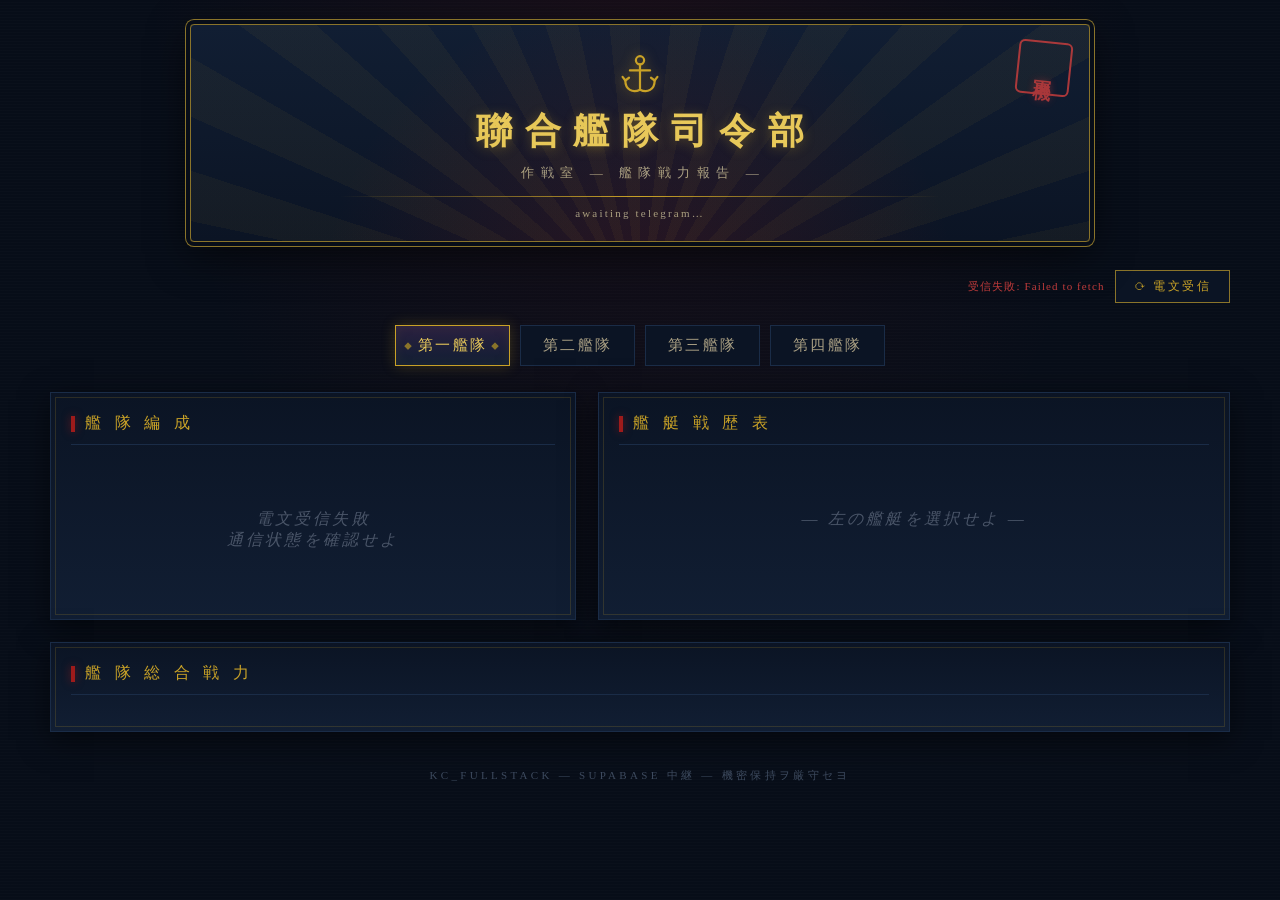
==== frontend/index.html @ ce0b63d3 "feat: 新增ship_master图鉴对照表(943艘)，kc-query-fleet合并舰名返回，收录前端面板" ====
<!DOCTYPE html>
<html lang="zh-CN">
<head>
<meta charset="UTF-8">
<meta name="viewport" content="width=device-width, initial-scale=1.0">
<title>聯合艦隊司令部 — 艦隊戦力報告</title>
<style>
:root {
  --navy-0: #070d18;
  --navy-1: #0b1424;
  --navy-2: #111e33;
  --navy-3: #1a2c47;
  --brass: #c9a227;
  --brass-hi: #e8c95a;
  --brass-dim: #8a742a;
  --crimson: #9e1b1b;
  --crimson-hi: #c43d3d;
  --ivory: #e6ddc4;
  --ivory-dim: #a99f83;
  --ink: #d8cfb4;
}
* { margin: 0; padding: 0; box-sizing: border-box; }
body {
  font-family: "Noto Serif SC", "Noto Serif JP", "Songti SC", "SimSun", serif;
  background:
    radial-gradient(ellipse at 50% -10%, rgba(158,27,27,0.12), transparent 55%),
    repeating-linear-gradient(0deg, rgba(255,255,255,0.012) 0 1px, transparent 1px 3px),
    var(--navy-0);
  min-height: 100vh;
  color: var(--ink);
  padding: 24px 16px 48px;
}

/* ============ 司令部抬头 ============ */
.header {
  position: relative; text-align: center; margin: 0 auto 28px;
  max-width: 900px; padding: 28px 20px 22px;
  border: 1px solid var(--brass-dim);
  border-radius: 4px;
  background:
    radial-gradient(circle at 50% 130%, rgba(158,27,27,0.22), transparent 60%),
    linear-gradient(180deg, var(--navy-2), var(--navy-1));
  box-shadow: 0 0 0 4px var(--navy-0), 0 0 0 5px var(--brass-dim), 0 12px 40px rgba(0,0,0,0.6);
  overflow: hidden;
}
.header::before {
  content: ""; position: absolute; inset: 0; pointer-events: none;
  background: repeating-conic-gradient(from -90deg at 50% 135%, rgba(201,162,39,0.05) 0deg 6deg, transparent 6deg 12deg);
}
.header-anchor { width: 44px; height: 44px; margin-bottom: 6px; filter: drop-shadow(0 0 6px rgba(201,162,39,0.5)); }
.header h1 {
  color: var(--brass-hi); font-size: clamp(24px, 5vw, 36px);
  letter-spacing: 0.35em; text-indent: 0.35em; font-weight: 700;
  text-shadow: 0 2px 12px rgba(201,162,39,0.35);
}
.header .sub {
  color: var(--ivory-dim); font-size: 13px; letter-spacing: 0.5em; text-indent: 0.5em;
  margin-top: 8px;
}
.header .rule {
  width: 70%; height: 1px; margin: 14px auto 0;
  background: linear-gradient(90deg, transparent, var(--brass), transparent);
}
.stamp {
  position: absolute; top: 16px; right: 18px;
  width: 54px; height: 54px; border: 2px solid var(--crimson-hi);
  border-radius: 6px; color: var(--crimson-hi);
  display: flex; align-items: center; justify-content: center;
  font-size: 18px; font-weight: 700; writing-mode: vertical-rl;
  letter-spacing: 2px; transform: rotate(6deg); opacity: 0.85;
  text-shadow: 0 0 8px rgba(196,61,61,0.4);
}
.updated-tag {
  margin-top: 10px; font-size: 11px; color: var(--ivory-dim); letter-spacing: 0.2em;
}

/* ============ 舰队 tabs ============ */
.fleet-tabs {
  display: flex; gap: 10px; justify-content: center; margin-bottom: 26px; flex-wrap: wrap;
}
.fleet-tab {
  padding: 10px 22px; cursor: pointer; user-select: none;
  background: var(--navy-1); color: var(--ivory-dim);
  border: 1px solid var(--navy-3);
  font-family: inherit; font-size: 15px; letter-spacing: 0.15em;
  transition: all 0.25s; position: relative;
}
.fleet-tab::before, .fleet-tab::after {
  content: "◆"; position: absolute; top: 50%; transform: translateY(-50%);
  font-size: 8px; color: var(--brass-dim); opacity: 0; transition: opacity 0.25s;
}
.fleet-tab::before { left: 8px; } .fleet-tab::after { right: 8px; }
.fleet-tab.active {
  background: linear-gradient(180deg, #2a2040, var(--navy-2));
  border-color: var(--brass); color: var(--brass-hi);
  box-shadow: 0 0 14px rgba(201,162,39,0.25), inset 0 0 12px rgba(201,162,39,0.08);
}
.fleet-tab.active::before, .fleet-tab.active::after { opacity: 1; }
.fleet-tab:hover:not(.active) { border-color: var(--crimson-hi); color: var(--ivory); }

/* ============ 布局与卡片 ============ */
.main-grid {
  display: grid; grid-template-columns: 5fr 6fr; gap: 22px;
  max-width: 1180px; margin: 0 auto;
}
@media (max-width: 900px) { .main-grid { grid-template-columns: 1fr; } }

.card {
  background: linear-gradient(180deg, var(--navy-1), var(--navy-2));
  border: 1px solid var(--navy-3);
  padding: 20px; position: relative;
  box-shadow: 0 8px 28px rgba(0,0,0,0.5);
}
.card::before {
  content: ""; position: absolute; inset: 4px; pointer-events: none;
  border: 1px solid rgba(201,162,39,0.18);
}
.card-title {
  color: var(--brass); font-size: 16px; letter-spacing: 0.3em;
  margin-bottom: 16px; padding-bottom: 10px;
  border-bottom: 1px solid var(--navy-3);
  display: flex; align-items: center; gap: 10px;
}
.card-title .bar { width: 4px; height: 16px; background: var(--crimson); box-shadow: 0 0 8px rgba(158,27,27,0.6); }

/* ============ 舰娘列表 ============ */
.ship-list { display: flex; flex-direction: column; gap: 10px; }
.ship-item {
  display: grid; grid-template-columns: 44px 1fr auto; align-items: center; gap: 12px;
  padding: 10px 12px; cursor: pointer;
  background: rgba(26,44,71,0.45); border: 1px solid transparent; border-left: 3px solid var(--brass-dim);
  transition: all 0.2s;
}
.ship-item:hover { background: rgba(26,44,71,0.8); border-left-color: var(--crimson-hi); }
.ship-item.selected { border-color: var(--brass); border-left-color: var(--brass); background: rgba(201,162,39,0.08); }
.ship-pos {
  width: 38px; height: 38px; border: 1px solid var(--brass-dim); border-radius: 50%;
  display: flex; align-items: center; justify-content: center;
  color: var(--brass); font-size: 15px; font-weight: 700;
  background: radial-gradient(circle, rgba(201,162,39,0.12), transparent 70%);
}
.ship-item.selected .ship-pos { background: var(--brass); color: var(--navy-0); }
.ship-name { font-weight: 700; color: var(--ivory); font-size: 15px; letter-spacing: 0.05em; }
.ship-meta { font-size: 11px; color: var(--ivory-dim); margin-top: 3px; display: flex; gap: 10px; align-items: center; flex-wrap: wrap; }
.hp-bar { width: 90px; height: 5px; background: #0a1220; border: 1px solid var(--navy-3); }
.hp-fill { height: 100%; background: linear-gradient(90deg, #2e7d32, #66bb6a); }
.hp-fill.hurt { background: linear-gradient(90deg, #b28704, #e0b93c); }
.hp-fill.crit { background: linear-gradient(90deg, #8b1a1a, #c43d3d); }
.ship-right { text-align: right; display: flex; flex-direction: column; gap: 4px; align-items: flex-end; }
.ship-lv { color: var(--brass-hi); font-weight: 700; font-size: 14px; letter-spacing: 0.05em; }
.cond-badge {
  display: inline-block; padding: 1px 10px; font-size: 11px; letter-spacing: 0.1em;
  border: 1px solid;
}
.cond-sparkle { color: var(--brass-hi); border-color: var(--brass); background: rgba(201,162,39,0.15); }
.cond-green { color: #7cc47f; border-color: #3f6b41; background: rgba(60,120,60,0.12); }
.cond-normal { color: var(--ivory-dim); border-color: var(--navy-3); }
.cond-orange { color: #e0a13c; border-color: #8a5c14; background: rgba(180,120,30,0.12); }
.cond-red { color: var(--crimson-hi); border-color: var(--crimson); background: rgba(158,27,27,0.18); }

/* ============ 详情 / 雷达图 ============ */
.radar-container { display: flex; justify-content: center; }
.stats-grid { display: grid; grid-template-columns: repeat(4, 1fr); gap: 8px; margin-top: 14px; }
@media (max-width: 480px) { .stats-grid { grid-template-columns: repeat(2, 1fr); } }
.stat-box {
  background: rgba(26,44,71,0.5); padding: 9px 6px; text-align: center;
  border-top: 2px solid var(--brass-dim);
}
.stat-label { font-size: 11px; color: var(--ivory-dim); letter-spacing: 0.2em; }
.stat-value { font-size: 20px; font-weight: 700; color: var(--ivory); margin-top: 3px; }
.stat-max { font-size: 10px; color: var(--brass-dim); }
.modernized { color: #7cc47f; }

.dossier {
  margin-top: 16px; padding: 12px 14px;
  background: rgba(26,44,71,0.4); border: 1px dashed var(--brass-dim);
  font-size: 12px; color: var(--ivory-dim); line-height: 2;
}
.dossier b { color: var(--ivory); font-weight: 600; }
.equip-row { display: flex; gap: 8px; margin-top: 6px; flex-wrap: wrap; }
.equip-slot {
  min-width: 46px; height: 40px; padding: 0 6px;
  border: 1px solid var(--navy-3); background: var(--navy-0);
  display: flex; flex-direction: column; align-items: center; justify-content: center;
  font-size: 10px; color: #566;
}
.equip-slot.filled { border-color: var(--brass-dim); color: var(--brass); }
.equip-slot .cap { font-size: 9px; color: var(--ivory-dim); }

.empty-slot { text-align: center; padding: 48px 20px; color: #4a5568; font-style: italic; letter-spacing: 0.2em; }

/* ============ 舰队总览 ============ */
.bottom-card { max-width: 1180px; margin: 22px auto 0; }
.fleet-summary { display: grid; grid-template-columns: repeat(auto-fit, minmax(110px, 1fr)); gap: 10px; }
.summary-item {
  background: rgba(26,44,71,0.45); padding: 13px 8px; text-align: center;
  border-bottom: 2px solid var(--crimson);
}
.summary-label { font-size: 11px; color: var(--ivory-dim); letter-spacing: 0.15em; }
.summary-value { font-size: 21px; font-weight: 700; color: var(--brass-hi); margin-top: 5px; }

/* ============ 控制条 ============ */
.ctrl-bar {
  max-width: 1180px; margin: 0 auto 22px; display: flex; gap: 10px;
  justify-content: flex-end; align-items: center; flex-wrap: wrap;
}
.ctrl-btn {
  font-family: inherit; cursor: pointer; font-size: 12px; letter-spacing: 0.2em;
  padding: 7px 18px; background: var(--navy-1); color: var(--brass);
  border: 1px solid var(--brass-dim); transition: all 0.2s;
}
.ctrl-btn:hover { background: rgba(201,162,39,0.12); border-color: var(--brass); }
.status-line { font-size: 11px; color: var(--ivory-dim); letter-spacing: 0.1em; }
.status-line.err { color: var(--crimson-hi); }

.footer {
  text-align: center; margin-top: 36px; font-size: 11px; color: #3d4a5e;
  letter-spacing: 0.3em;
}
</style>
</head>
<body>

<div class="header">
  <div class="stamp">軍機</div>
  <svg class="header-anchor" viewBox="0 0 48 48" fill="none" stroke="#c9a227" stroke-width="2.4" stroke-linecap="round">
    <circle cx="24" cy="8" r="4.5"/>
    <line x1="24" y1="12.5" x2="24" y2="40"/>
    <line x1="13" y1="19" x2="35" y2="19"/>
    <path d="M8 30 C8 40 16 44 24 40 C32 44 40 40 40 30"/>
    <path d="M8 30 L5 26 M8 30 L12 27 M40 30 L43 26 M40 30 L36 27"/>
  </svg>
  <h1>聯合艦隊司令部</h1>
  <div class="sub">作戦室 ― 艦隊戦力報告 ―</div>
  <div class="rule"></div>
  <div class="updated-tag" id="updatedTag"> awaiting telegram… </div>
</div>

<div class="ctrl-bar">
  <span class="status-line" id="statusLine"></span>
  <button class="ctrl-btn" id="btnRefresh">⟳ 電文受信</button>
</div>

<div class="fleet-tabs" id="fleetTabs">
  <button class="fleet-tab active" data-fleet="1">第一艦隊</button>
  <button class="fleet-tab" data-fleet="2">第二艦隊</button>
  <button class="fleet-tab" data-fleet="3">第三艦隊</button>
  <button class="fleet-tab" data-fleet="4">第四艦隊</button>
</div>

<div class="main-grid">
  <div class="card">
    <div class="card-title"><span class="bar"></span>艦 隊 編 成</div>
    <div class="ship-list" id="shipList"></div>
  </div>

  <div class="card">
    <div class="card-title"><span class="bar"></span>艦 艇 戦 歴 表</div>
    <div id="shipDetail">
      <div class="empty-slot">― 左の艦艇を選択せよ ―</div>
    </div>
  </div>
</div>

<div class="card bottom-card">
  <div class="card-title"><span class="bar"></span>艦 隊 総 合 戦 力</div>
  <div class="fleet-summary" id="fleetSummary"></div>
</div>

<div class="footer">KC_FULLSTACK ― SUPABASE 中継 ― 機密保持ヲ厳守セヨ</div>

<script>
// ================= 配置 =================
const CONFIG = {
  API_BASE: 'https://gzryvfrzkfpwayfybnkp.supabase.co/functions/v1/kc-query-fleet',
  API_KEY: localStorage.getItem('kc_api_key') || 'kc_qingfeng_20260807_abc123'
};

// ================= 状态 =================
let currentFleet = 1;
let selectedShipId = null;
let fleetCache = {};   // fleet_no -> api响应
let shipNameMap = {};  // api_id -> 自定义名（可选，localStorage）
try { shipNameMap = JSON.parse(localStorage.getItem('kc_ship_names') || '{}'); } catch(e) {}

// ================= 工具 =================
const $ = id => document.getElementById(id);
const posName = ['旗艦','二番','三番','四番','五番','六番'];

function condClass(c) {
  if (c >= 50) return 'cond-sparkle';
  if (c >= 40) return 'cond-green';
  if (c >= 30) return 'cond-normal';
  if (c >= 20) return 'cond-orange';
  return 'cond-red';
}
function condText(c) {
  if (c >= 50) return '戦意高揚';
  if (c >= 40) return '士気良好';
  if (c >= 30) return '通常';
  if (c >= 20) return '士気低下';
  return '疲労';
}
function hpClass(now, max) {
  const r = now / max;
  if (r <= 0.25) return 'crit';
  if (r <= 0.5) return 'hurt';
  return '';
}
function shipDisplayName(s) {
  return shipNameMap[s.api_id] || `図鑑No.${s.api_sortno ?? '?'} （ID:${s.api_id}）`;
}
// 速度/射程
const SOKU = {0:'陆上基地',5:'低速',10:'高速',15:'高速+',20:'最速'};
const LENG = {1:'短',2:'中',3:'长',4:'超长',5:'超超长'};

// ================= 数据获取 =================
async function fetchFleet(no, force = false) {
  if (fleetCache[no] && !force) return fleetCache[no];
  const res = await fetch(`${CONFIG.API_BASE}?fleet_no=${no}`, {
    headers: { 'Authorization': 'Bearer ' + CONFIG.API_KEY }
  });
  if (!res.ok) {
    const t = await res.text().catch(() => '');
    throw new Error(`HTTP ${res.status} ${t.slice(0, 120)}`);
  }
  const data = await res.json();
  fleetCache[no] = data;
  return data;
}

function setStatus(msg, isErr = false) {
  const el = $('statusLine');
  el.textContent = msg;
  el.className = 'status-line' + (isErr ? ' err' : '');
}

async function loadFleet(no, force = false) {
  setStatus('電文受信中…');
  try {
    const data = await fetchFleet(no, force);
    setStatus('');
    if (data.updated_at) {
      $('updatedTag').textContent =
        '最終電文受信：' + new Date(data.updated_at).toLocaleString('zh-CN', { hour12: false });
    }
    selectedShipId = null;
    $('shipDetail').innerHTML = '<div class="empty-slot">― 左の艦艇を選択せよ ―</div>';
    renderShipList(data);
    renderFleetSummary(data);
    if (data.ships && data.ships.length > 0) {
      selectShip(data.ships[0].api_id);
    }
  } catch (e) {
    setStatus('受信失敗: ' + e.message, true);
    $('shipList').innerHTML = '<div class="empty-slot">電文受信失敗<br>通信状態を確認せよ</div>';
    $('fleetSummary').innerHTML = '';
  }
}

// ================= 渲染：编成列表 =================
function renderShipList(data) {
  const ships = data.ships || [];
  if (ships.length === 0) {
    $('shipList').innerHTML = '<div class="empty-slot">― 編成データ無シ ―</div>';
    return;
  }
  $('shipList').innerHTML = ships.map((s, i) => `
    <div class="ship-item ${selectedShipId === s.api_id ? 'selected' : ''}" data-ship="${s.api_id}">
      <div class="ship-pos">${i + 1}</div>
      <div>
        <div class="ship-name">${shipDisplayName(s)}</div>
        <div class="ship-meta">
          <span>${posName[i] || ''}艦</span>
          <span class="hp-bar"><span class="hp-fill ${hpClass(s.api_nowhp, s.api_maxhp)}" style="display:block;width:${Math.round(100 * s.api_nowhp / s.api_maxhp)}%"></span></span>
          <span>HP ${s.api_nowhp}/${s.api_maxhp}</span>
          ${s.api_locked ? '<span>🔒</span>' : ''}
        </div>
      </div>
      <div class="ship-right">
        <div class="ship-lv">Lv.${s.api_lv}</div>
        <span class="cond-badge ${condClass(s.api_cond)}">${condText(s.api_cond)} ${s.api_cond}</span>
      </div>
    </div>
  `).join('');

  $('shipList').querySelectorAll('.ship-item').forEach(item => {
    item.addEventListener('click', () => selectShip(parseInt(item.dataset.ship)));
  });
}

function selectShip(id) {
  selectedShipId = id;
  const data = fleetCache[currentFleet];
  $('shipList').querySelectorAll('.ship-item').forEach(el => {
    el.classList.toggle('selected', parseInt(el.dataset.ship) === id);
  });
  const ship = (data.ships || []).find(s => s.api_id === id);
  if (ship) renderShipDetail(ship);
}

// ================= 雷达图 =================
function drawRadar(s) {
  const stats = [
    ['火力', s.api_karyoku_0, s.api_karyoku_1],
    ['雷装', s.api_raisou_0, s.api_raisou_1],
    ['対空', s.api_taiku_0, s.api_taiku_1],
    ['装甲', s.api_soukou_0, s.api_soukou_1],
    ['回避', s.api_kaihi_0, s.api_kaihi_1],
    ['対潜', s.api_taisen_0, s.api_taisen_1],
    ['索敵', s.api_sakuteki_0, s.api_sakuteki_1],
    ['運',   s.api_lucky_0, s.api_lucky_1]
  ].map(([name, v, m]) => ({ name, v: v ?? 0, m: m || 100 }));

  const size = 290, c = size / 2, R = 92, step = Math.PI * 2 / 8;
  const pt = (j, r) => {
    const a = j * step - Math.PI / 2;
    return [c + r * Math.cos(a), c + r * Math.sin(a)];
  };
  let svg = `<svg width="${size}" height="${size}" viewBox="0 0 ${size} ${size}" style="max-width:100%">`;

  for (let i = 1; i <= 4; i++) {
    const r = R / 4 * i;
    let p = '';
    for (let j = 0; j < 8; j++) { const [x, y] = pt(j, r); p += `${x},${y} `; }
    svg += `<polygon points="${p}" fill="none" stroke="#1a2c47" stroke-width="1"/>`;
  }
  for (let j = 0; j < 8; j++) {
    const [x, y] = pt(j, R);
    svg += `<line x1="${c}" y1="${c}" x2="${x}" y2="${y}" stroke="#1a2c47"/>`;
  }
  let dp = '';
  for (let j = 0; j < 8; j++) {
    const ratio = Math.min(stats[j].v / stats[j].m, 1);
    const [x, y] = pt(j, R * ratio); dp += `${x},${y} `;
  }
  svg += `<polygon points="${dp}" fill="rgba(158,27,27,0.35)" stroke="#c43d3d" stroke-width="2"/>`;
  for (let j = 0; j < 8; j++) {
    const st = stats[j];
    const ratio = Math.min(st.v / st.m, 1);
    const [x, y] = pt(j, R * ratio);
    svg += `<circle cx="${x}" cy="${y}" r="3.5" fill="#e8c95a"/>`;
    const [lx, ly] = pt(j, R + 20);
    svg += `<text x="${lx}" y="${ly}" text-anchor="middle" dominant-baseline="middle" fill="#a99f83" font-size="12" font-family="serif">${st.name}</text>`;
    const [vx, vy] = pt(j, R + 34);
    svg += `<text x="${vx}" y="${vy}" text-anchor="middle" dominant-baseline="middle" fill="#e8c95a" font-size="11" font-weight="bold">${st.v}</text>`;
  }
  svg += '</svg>';
  return svg;
}

// ================= 渲染：详情 =================
function renderShipDetail(s) {
  const statBox = (label, v, m, ky) => `
    <div class="stat-box">
      <div class="stat-label">${label}</div>
      <div class="stat-value">${v ?? '―'}</div>
      <div class="stat-max">/ ${m ?? '―'} ${ky > 0 ? `<span class="modernized">改修+${ky}</span>` : ''}</div>
    </div>`;

  const slots = [s.api_slot_0, s.api_slot_1, s.api_slot_2, s.api_slot_3, s.api_slot_4].slice(0, s.api_slotnum || 5);
  const onslots = [s.api_onslot_0, s.api_onslot_1, s.api_onslot_2, s.api_onslot_3, s.api_onslot_4];

  $('shipDetail').innerHTML = `
    <div style="text-align:center;margin-bottom:6px;">
      <span style="color:var(--brass-hi);font-size:19px;font-weight:700;letter-spacing:0.1em">${shipDisplayName(s)}</span>
      <span style="color:var(--ivory-dim);font-size:12px;margin-left:10px">Lv.${s.api_lv} ／ ${SOKU[s.api_soku] || '―'} ／ 射程${LENG[s.api_leng] || '―'}</span>
    </div>
    <div class="radar-container">${drawRadar(s)}</div>
    <div class="stats-grid">
      ${statBox('火力', s.api_karyoku_0, s.api_karyoku_1, s.api_kyouka_0)}
      ${statBox('雷装', s.api_raisou_0, s.api_raisou_1, s.api_kyouka_1)}
      ${statBox('対空', s.api_taiku_0, s.api_taiku_1, s.api_kyouka_2)}
      ${statBox('装甲', s.api_soukou_0, s.api_soukou_1, s.api_kyouka_3)}
      ${statBox('回避', s.api_kaihi_0, s.api_kaihi_1, 0)}
      ${statBox('対潜', s.api_taisen_0, s.api_taisen_1, s.api_kyouka_5)}
      ${statBox('索敵', s.api_sakuteki_0, s.api_sakuteki_1, 0)}
      ${statBox('運', s.api_lucky_0, s.api_lucky_1, s.api_kyouka_4)}
    </div>
    <div class="dossier">
      <b>兵装槽</b>
      <div class="equip-row">
        ${slots.map((sl, i) => `
          <div class="equip-slot ${sl > 0 ? 'filled' : ''}">
            <span>${sl > 0 ? '装備ID:' + sl : '― 空 ―'}</span>
            ${onslots[i] > 0 ? `<span class="cap">搭載 ${onslots[i]}</span>` : ''}
          </div>`).join('')}
      </div>
      <div style="margin-top:10px;display:flex;gap:18px;flex-wrap:wrap">
        <span>HP <b>${s.api_nowhp}/${s.api_maxhp}</b></span>
        <span>練度 <b>${'★'.repeat(Math.min(s.api_srate || 0, 7)) || '―'}</b></span>
        <span>稀有度 <b>${s.api_backs ?? '―'}</b></span>
        <span>補給 <b>油${s.api_fuel ?? '―'} / 弾${s.api_bull ?? '―'}</b></span>
        <span>状態 <b>${s.api_locked ? '保護鎖定' : '未鎖定'}</b></span>
      </div>
    </div>
  `;
}

// ================= 渲染：舰队总览 =================
function renderFleetSummary(data) {
  const ships = data.ships || [];
  const sum = k => ships.reduce((a, s) => a + (s[k] || 0), 0);
  const sparkle = ships.filter(s => s.api_cond >= 50).length;
  const item = (l, v) => `
    <div class="summary-item">
      <div class="summary-label">${l}</div>
      <div class="summary-value">${v}</div>
    </div>`;
  $('fleetSummary').innerHTML = ships.length === 0 ? '<div class="empty-slot">―</div>' : [
    item('編成隻数', `${ships.length}/6`),
    item('総火力', sum('api_karyoku_0')),
    item('総雷装', sum('api_raisou_0')),
    item('総対空', sum('api_taiku_0')),
    item('総索敵', sum('api_sakuteki_0')),
    item('総耐久', `${sum('api_nowhp')}/${sum('api_maxhp')}`),
    item('平均士気', ships.length ? Math.round(sum('api_cond') / ships.length) : 0),
    item('キラ艦', `${sparkle}隻`),
    item('旗艦練度', 'Lv.' + (ships[0]?.api_lv ?? '―'))
  ].join('');
}

// ================= 事件 =================
$('fleetTabs').querySelectorAll('.fleet-tab').forEach(tab => {
  tab.addEventListener('click', () => {
    document.querySelectorAll('.fleet-tab').forEach(t => t.classList.remove('active'));
    tab.classList.add('active');
    currentFleet = parseInt(tab.dataset.fleet);
    loadFleet(currentFleet);
  });
});
$('btnRefresh').addEventListener('click', () => loadFleet(currentFleet, true));

// ================= 启动 =================
loadFleet(1);
</script>

</body>
</html>
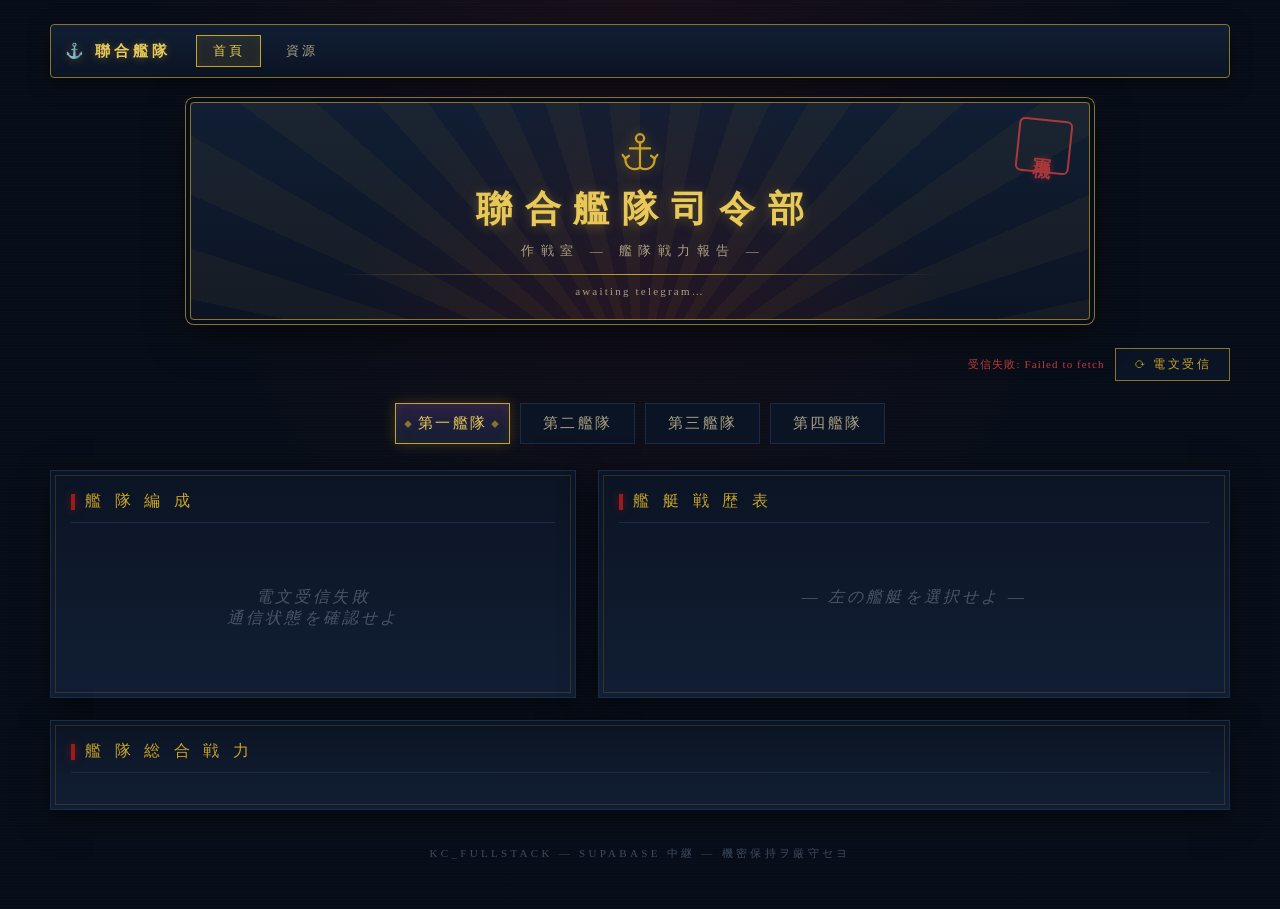
==== commit ebc02918: "refactor(frontend): 拆分单文件为模块结构，抽取 api.js 接口层，新增导航栏与资源页占位" ====
--- a/frontend/index.html
+++ b/frontend/index.html
@@ -4,222 +4,12 @@
 <meta charset="UTF-8">
 <meta name="viewport" content="width=device-width, initial-scale=1.0">
 <title>聯合艦隊司令部 — 艦隊戦力報告</title>
-<style>
-:root {
-  --navy-0: #070d18;
-  --navy-1: #0b1424;
-  --navy-2: #111e33;
-  --navy-3: #1a2c47;
-  --brass: #c9a227;
-  --brass-hi: #e8c95a;
-  --brass-dim: #8a742a;
-  --crimson: #9e1b1b;
-  --crimson-hi: #c43d3d;
-  --ivory: #e6ddc4;
-  --ivory-dim: #a99f83;
-  --ink: #d8cfb4;
-}
-* { margin: 0; padding: 0; box-sizing: border-box; }
-body {
-  font-family: "Noto Serif SC", "Noto Serif JP", "Songti SC", "SimSun", serif;
-  background:
-    radial-gradient(ellipse at 50% -10%, rgba(158,27,27,0.12), transparent 55%),
-    repeating-linear-gradient(0deg, rgba(255,255,255,0.012) 0 1px, transparent 1px 3px),
-    var(--navy-0);
-  min-height: 100vh;
-  color: var(--ink);
-  padding: 24px 16px 48px;
-}
+<link rel="stylesheet" href="assets/css/style.css">
+</head>
+<body data-page="home">
 
-/* ============ 司令部抬头 ============ */
-.header {
-  position: relative; text-align: center; margin: 0 auto 28px;
-  max-width: 900px; padding: 28px 20px 22px;
-  border: 1px solid var(--brass-dim);
-  border-radius: 4px;
-  background:
-    radial-gradient(circle at 50% 130%, rgba(158,27,27,0.22), transparent 60%),
-    linear-gradient(180deg, var(--navy-2), var(--navy-1));
-  box-shadow: 0 0 0 4px var(--navy-0), 0 0 0 5px var(--brass-dim), 0 12px 40px rgba(0,0,0,0.6);
-  overflow: hidden;
-}
-.header::before {
-  content: ""; position: absolute; inset: 0; pointer-events: none;
-  background: repeating-conic-gradient(from -90deg at 50% 135%, rgba(201,162,39,0.05) 0deg 6deg, transparent 6deg 12deg);
-}
-.header-anchor { width: 44px; height: 44px; margin-bottom: 6px; filter: drop-shadow(0 0 6px rgba(201,162,39,0.5)); }
-.header h1 {
-  color: var(--brass-hi); font-size: clamp(24px, 5vw, 36px);
-  letter-spacing: 0.35em; text-indent: 0.35em; font-weight: 700;
-  text-shadow: 0 2px 12px rgba(201,162,39,0.35);
-}
-.header .sub {
-  color: var(--ivory-dim); font-size: 13px; letter-spacing: 0.5em; text-indent: 0.5em;
-  margin-top: 8px;
-}
-.header .rule {
-  width: 70%; height: 1px; margin: 14px auto 0;
-  background: linear-gradient(90deg, transparent, var(--brass), transparent);
-}
-.stamp {
-  position: absolute; top: 16px; right: 18px;
-  width: 54px; height: 54px; border: 2px solid var(--crimson-hi);
-  border-radius: 6px; color: var(--crimson-hi);
-  display: flex; align-items: center; justify-content: center;
-  font-size: 18px; font-weight: 700; writing-mode: vertical-rl;
-  letter-spacing: 2px; transform: rotate(6deg); opacity: 0.85;
-  text-shadow: 0 0 8px rgba(196,61,61,0.4);
-}
-.updated-tag {
-  margin-top: 10px; font-size: 11px; color: var(--ivory-dim); letter-spacing: 0.2em;
-}
-
-/* ============ 舰队 tabs ============ */
-.fleet-tabs {
-  display: flex; gap: 10px; justify-content: center; margin-bottom: 26px; flex-wrap: wrap;
-}
-.fleet-tab {
-  padding: 10px 22px; cursor: pointer; user-select: none;
-  background: var(--navy-1); color: var(--ivory-dim);
-  border: 1px solid var(--navy-3);
-  font-family: inherit; font-size: 15px; letter-spacing: 0.15em;
-  transition: all 0.25s; position: relative;
-}
-.fleet-tab::before, .fleet-tab::after {
-  content: "◆"; position: absolute; top: 50%; transform: translateY(-50%);
-  font-size: 8px; color: var(--brass-dim); opacity: 0; transition: opacity 0.25s;
-}
-.fleet-tab::before { left: 8px; } .fleet-tab::after { right: 8px; }
-.fleet-tab.active {
-  background: linear-gradient(180deg, #2a2040, var(--navy-2));
-  border-color: var(--brass); color: var(--brass-hi);
-  box-shadow: 0 0 14px rgba(201,162,39,0.25), inset 0 0 12px rgba(201,162,39,0.08);
-}
-.fleet-tab.active::before, .fleet-tab.active::after { opacity: 1; }
-.fleet-tab:hover:not(.active) { border-color: var(--crimson-hi); color: var(--ivory); }
-
-/* ============ 布局与卡片 ============ */
-.main-grid {
-  display: grid; grid-template-columns: 5fr 6fr; gap: 22px;
-  max-width: 1180px; margin: 0 auto;
-}
-@media (max-width: 900px) { .main-grid { grid-template-columns: 1fr; } }
-
-.card {
-  background: linear-gradient(180deg, var(--navy-1), var(--navy-2));
-  border: 1px solid var(--navy-3);
-  padding: 20px; position: relative;
-  box-shadow: 0 8px 28px rgba(0,0,0,0.5);
-}
-.card::before {
-  content: ""; position: absolute; inset: 4px; pointer-events: none;
-  border: 1px solid rgba(201,162,39,0.18);
-}
-.card-title {
-  color: var(--brass); font-size: 16px; letter-spacing: 0.3em;
-  margin-bottom: 16px; padding-bottom: 10px;
-  border-bottom: 1px solid var(--navy-3);
-  display: flex; align-items: center; gap: 10px;
-}
-.card-title .bar { width: 4px; height: 16px; background: var(--crimson); box-shadow: 0 0 8px rgba(158,27,27,0.6); }
-
-/* ============ 舰娘列表 ============ */
-.ship-list { display: flex; flex-direction: column; gap: 10px; }
-.ship-item {
-  display: grid; grid-template-columns: 44px 1fr auto; align-items: center; gap: 12px;
-  padding: 10px 12px; cursor: pointer;
-  background: rgba(26,44,71,0.45); border: 1px solid transparent; border-left: 3px solid var(--brass-dim);
-  transition: all 0.2s;
-}
-.ship-item:hover { background: rgba(26,44,71,0.8); border-left-color: var(--crimson-hi); }
-.ship-item.selected { border-color: var(--brass); border-left-color: var(--brass); background: rgba(201,162,39,0.08); }
-.ship-pos {
-  width: 38px; height: 38px; border: 1px solid var(--brass-dim); border-radius: 50%;
-  display: flex; align-items: center; justify-content: center;
-  color: var(--brass); font-size: 15px; font-weight: 700;
-  background: radial-gradient(circle, rgba(201,162,39,0.12), transparent 70%);
-}
-.ship-item.selected .ship-pos { background: var(--brass); color: var(--navy-0); }
-.ship-name { font-weight: 700; color: var(--ivory); font-size: 15px; letter-spacing: 0.05em; }
-.ship-meta { font-size: 11px; color: var(--ivory-dim); margin-top: 3px; display: flex; gap: 10px; align-items: center; flex-wrap: wrap; }
-.hp-bar { width: 90px; height: 5px; background: #0a1220; border: 1px solid var(--navy-3); }
-.hp-fill { height: 100%; background: linear-gradient(90deg, #2e7d32, #66bb6a); }
-.hp-fill.hurt { background: linear-gradient(90deg, #b28704, #e0b93c); }
-.hp-fill.crit { background: linear-gradient(90deg, #8b1a1a, #c43d3d); }
-.ship-right { text-align: right; display: flex; flex-direction: column; gap: 4px; align-items: flex-end; }
-.ship-lv { color: var(--brass-hi); font-weight: 700; font-size: 14px; letter-spacing: 0.05em; }
-.cond-badge {
-  display: inline-block; padding: 1px 10px; font-size: 11px; letter-spacing: 0.1em;
-  border: 1px solid;
-}
-.cond-sparkle { color: var(--brass-hi); border-color: var(--brass); background: rgba(201,162,39,0.15); }
-.cond-green { color: #7cc47f; border-color: #3f6b41; background: rgba(60,120,60,0.12); }
-.cond-normal { color: var(--ivory-dim); border-color: var(--navy-3); }
-.cond-orange { color: #e0a13c; border-color: #8a5c14; background: rgba(180,120,30,0.12); }
-.cond-red { color: var(--crimson-hi); border-color: var(--crimson); background: rgba(158,27,27,0.18); }
-
-/* ============ 详情 / 雷达图 ============ */
-.radar-container { display: flex; justify-content: center; }
-.stats-grid { display: grid; grid-template-columns: repeat(4, 1fr); gap: 8px; margin-top: 14px; }
-@media (max-width: 480px) { .stats-grid { grid-template-columns: repeat(2, 1fr); } }
-.stat-box {
-  background: rgba(26,44,71,0.5); padding: 9px 6px; text-align: center;
-  border-top: 2px solid var(--brass-dim);
-}
-.stat-label { font-size: 11px; color: var(--ivory-dim); letter-spacing: 0.2em; }
-.stat-value { font-size: 20px; font-weight: 700; color: var(--ivory); margin-top: 3px; }
-.stat-max { font-size: 10px; color: var(--brass-dim); }
-.modernized { color: #7cc47f; }
-
-.dossier {
-  margin-top: 16px; padding: 12px 14px;
-  background: rgba(26,44,71,0.4); border: 1px dashed var(--brass-dim);
-  font-size: 12px; color: var(--ivory-dim); line-height: 2;
-}
-.dossier b { color: var(--ivory); font-weight: 600; }
-.equip-row { display: flex; gap: 8px; margin-top: 6px; flex-wrap: wrap; }
-.equip-slot {
-  min-width: 46px; height: 40px; padding: 0 6px;
-  border: 1px solid var(--navy-3); background: var(--navy-0);
-  display: flex; flex-direction: column; align-items: center; justify-content: center;
-  font-size: 10px; color: #566;
-}
-.equip-slot.filled { border-color: var(--brass-dim); color: var(--brass); }
-.equip-slot .cap { font-size: 9px; color: var(--ivory-dim); }
-
-.empty-slot { text-align: center; padding: 48px 20px; color: #4a5568; font-style: italic; letter-spacing: 0.2em; }
-
-/* ============ 舰队总览 ============ */
-.bottom-card { max-width: 1180px; margin: 22px auto 0; }
-.fleet-summary { display: grid; grid-template-columns: repeat(auto-fit, minmax(110px, 1fr)); gap: 10px; }
-.summary-item {
-  background: rgba(26,44,71,0.45); padding: 13px 8px; text-align: center;
-  border-bottom: 2px solid var(--crimson);
-}
-.summary-label { font-size: 11px; color: var(--ivory-dim); letter-spacing: 0.15em; }
-.summary-value { font-size: 21px; font-weight: 700; color: var(--brass-hi); margin-top: 5px; }
-
-/* ============ 控制条 ============ */
-.ctrl-bar {
-  max-width: 1180px; margin: 0 auto 22px; display: flex; gap: 10px;
-  justify-content: flex-end; align-items: center; flex-wrap: wrap;
-}
-.ctrl-btn {
-  font-family: inherit; cursor: pointer; font-size: 12px; letter-spacing: 0.2em;
-  padding: 7px 18px; background: var(--navy-1); color: var(--brass);
-  border: 1px solid var(--brass-dim); transition: all 0.2s;
-}
-.ctrl-btn:hover { background: rgba(201,162,39,0.12); border-color: var(--brass); }
-.status-line { font-size: 11px; color: var(--ivory-dim); letter-spacing: 0.1em; }
-.status-line.err { color: var(--crimson-hi); }
-
-.footer {
-  text-align: center; margin-top: 36px; font-size: 11px; color: #3d4a5e;
-  letter-spacing: 0.3em;
-}
-</style>
-</head>
-<body>
+<!-- 顶部导航栏（nav.js 注入，新增页面去 nav.js 的 NAV_ITEMS 加项） -->
+<div id="siteNav"></div>
 
 <div class="header">
   <div class="stamp">軍機</div>
@@ -269,271 +59,8 @@
 
 <div class="footer">KC_FULLSTACK ― SUPABASE 中継 ― 機密保持ヲ厳守セヨ</div>
 
-<script>
-// ================= 配置 =================
-const CONFIG = {
-  API_BASE: 'https://gzryvfrzkfpwayfybnkp.supabase.co/functions/v1/kc-query-fleet',
-  API_KEY: localStorage.getItem('kc_api_key') || 'kc_qingfeng_20260807_abc123'
-};
-
-// ================= 状态 =================
-let currentFleet = 1;
-let selectedShipId = null;
-let fleetCache = {};   // fleet_no -> api响应
-let shipNameMap = {};  // api_id -> 自定义名（可选，localStorage）
-try { shipNameMap = JSON.parse(localStorage.getItem('kc_ship_names') || '{}'); } catch(e) {}
-
-// ================= 工具 =================
-const $ = id => document.getElementById(id);
-const posName = ['旗艦','二番','三番','四番','五番','六番'];
-
-function condClass(c) {
-  if (c >= 50) return 'cond-sparkle';
-  if (c >= 40) return 'cond-green';
-  if (c >= 30) return 'cond-normal';
-  if (c >= 20) return 'cond-orange';
-  return 'cond-red';
-}
-function condText(c) {
-  if (c >= 50) return '戦意高揚';
-  if (c >= 40) return '士気良好';
-  if (c >= 30) return '通常';
-  if (c >= 20) return '士気低下';
-  return '疲労';
-}
-function hpClass(now, max) {
-  const r = now / max;
-  if (r <= 0.25) return 'crit';
-  if (r <= 0.5) return 'hurt';
-  return '';
-}
-function shipDisplayName(s) {
-  return shipNameMap[s.api_id] || `図鑑No.${s.api_sortno ?? '?'} （ID:${s.api_id}）`;
-}
-// 速度/射程
-const SOKU = {0:'陆上基地',5:'低速',10:'高速',15:'高速+',20:'最速'};
-const LENG = {1:'短',2:'中',3:'长',4:'超长',5:'超超长'};
-
-// ================= 数据获取 =================
-async function fetchFleet(no, force = false) {
-  if (fleetCache[no] && !force) return fleetCache[no];
-  const res = await fetch(`${CONFIG.API_BASE}?fleet_no=${no}`, {
-    headers: { 'Authorization': 'Bearer ' + CONFIG.API_KEY }
-  });
-  if (!res.ok) {
-    const t = await res.text().catch(() => '');
-    throw new Error(`HTTP ${res.status} ${t.slice(0, 120)}`);
-  }
-  const data = await res.json();
-  fleetCache[no] = data;
-  return data;
-}
-
-function setStatus(msg, isErr = false) {
-  const el = $('statusLine');
-  el.textContent = msg;
-  el.className = 'status-line' + (isErr ? ' err' : '');
-}
-
-async function loadFleet(no, force = false) {
-  setStatus('電文受信中…');
-  try {
-    const data = await fetchFleet(no, force);
-    setStatus('');
-    if (data.updated_at) {
-      $('updatedTag').textContent =
-        '最終電文受信：' + new Date(data.updated_at).toLocaleString('zh-CN', { hour12: false });
-    }
-    selectedShipId = null;
-    $('shipDetail').innerHTML = '<div class="empty-slot">― 左の艦艇を選択せよ ―</div>';
-    renderShipList(data);
-    renderFleetSummary(data);
-    if (data.ships && data.ships.length > 0) {
-      selectShip(data.ships[0].api_id);
-    }
-  } catch (e) {
-    setStatus('受信失敗: ' + e.message, true);
-    $('shipList').innerHTML = '<div class="empty-slot">電文受信失敗<br>通信状態を確認せよ</div>';
-    $('fleetSummary').innerHTML = '';
-  }
-}
-
-// ================= 渲染：编成列表 =================
-function renderShipList(data) {
-  const ships = data.ships || [];
-  if (ships.length === 0) {
-    $('shipList').innerHTML = '<div class="empty-slot">― 編成データ無シ ―</div>';
-    return;
-  }
-  $('shipList').innerHTML = ships.map((s, i) => `
-    <div class="ship-item ${selectedShipId === s.api_id ? 'selected' : ''}" data-ship="${s.api_id}">
-      <div class="ship-pos">${i + 1}</div>
-      <div>
-        <div class="ship-name">${shipDisplayName(s)}</div>
-        <div class="ship-meta">
-          <span>${posName[i] || ''}艦</span>
-          <span class="hp-bar"><span class="hp-fill ${hpClass(s.api_nowhp, s.api_maxhp)}" style="display:block;width:${Math.round(100 * s.api_nowhp / s.api_maxhp)}%"></span></span>
-          <span>HP ${s.api_nowhp}/${s.api_maxhp}</span>
-          ${s.api_locked ? '<span>🔒</span>' : ''}
-        </div>
-      </div>
-      <div class="ship-right">
-        <div class="ship-lv">Lv.${s.api_lv}</div>
-        <span class="cond-badge ${condClass(s.api_cond)}">${condText(s.api_cond)} ${s.api_cond}</span>
-      </div>
-    </div>
-  `).join('');
-
-  $('shipList').querySelectorAll('.ship-item').forEach(item => {
-    item.addEventListener('click', () => selectShip(parseInt(item.dataset.ship)));
-  });
-}
-
-function selectShip(id) {
-  selectedShipId = id;
-  const data = fleetCache[currentFleet];
-  $('shipList').querySelectorAll('.ship-item').forEach(el => {
-    el.classList.toggle('selected', parseInt(el.dataset.ship) === id);
-  });
-  const ship = (data.ships || []).find(s => s.api_id === id);
-  if (ship) renderShipDetail(ship);
-}
-
-// ================= 雷达图 =================
-function drawRadar(s) {
-  const stats = [
-    ['火力', s.api_karyoku_0, s.api_karyoku_1],
-    ['雷装', s.api_raisou_0, s.api_raisou_1],
-    ['対空', s.api_taiku_0, s.api_taiku_1],
-    ['装甲', s.api_soukou_0, s.api_soukou_1],
-    ['回避', s.api_kaihi_0, s.api_kaihi_1],
-    ['対潜', s.api_taisen_0, s.api_taisen_1],
-    ['索敵', s.api_sakuteki_0, s.api_sakuteki_1],
-    ['運',   s.api_lucky_0, s.api_lucky_1]
-  ].map(([name, v, m]) => ({ name, v: v ?? 0, m: m || 100 }));
-
-  const size = 290, c = size / 2, R = 92, step = Math.PI * 2 / 8;
-  const pt = (j, r) => {
-    const a = j * step - Math.PI / 2;
-    return [c + r * Math.cos(a), c + r * Math.sin(a)];
-  };
-  let svg = `<svg width="${size}" height="${size}" viewBox="0 0 ${size} ${size}" style="max-width:100%">`;
-
-  for (let i = 1; i <= 4; i++) {
-    const r = R / 4 * i;
-    let p = '';
-    for (let j = 0; j < 8; j++) { const [x, y] = pt(j, r); p += `${x},${y} `; }
-    svg += `<polygon points="${p}" fill="none" stroke="#1a2c47" stroke-width="1"/>`;
-  }
-  for (let j = 0; j < 8; j++) {
-    const [x, y] = pt(j, R);
-    svg += `<line x1="${c}" y1="${c}" x2="${x}" y2="${y}" stroke="#1a2c47"/>`;
-  }
-  let dp = '';
-  for (let j = 0; j < 8; j++) {
-    const ratio = Math.min(stats[j].v / stats[j].m, 1);
-    const [x, y] = pt(j, R * ratio); dp += `${x},${y} `;
-  }
-  svg += `<polygon points="${dp}" fill="rgba(158,27,27,0.35)" stroke="#c43d3d" stroke-width="2"/>`;
-  for (let j = 0; j < 8; j++) {
-    const st = stats[j];
-    const ratio = Math.min(st.v / st.m, 1);
-    const [x, y] = pt(j, R * ratio);
-    svg += `<circle cx="${x}" cy="${y}" r="3.5" fill="#e8c95a"/>`;
-    const [lx, ly] = pt(j, R + 20);
-    svg += `<text x="${lx}" y="${ly}" text-anchor="middle" dominant-baseline="middle" fill="#a99f83" font-size="12" font-family="serif">${st.name}</text>`;
-    const [vx, vy] = pt(j, R + 34);
-    svg += `<text x="${vx}" y="${vy}" text-anchor="middle" dominant-baseline="middle" fill="#e8c95a" font-size="11" font-weight="bold">${st.v}</text>`;
-  }
-  svg += '</svg>';
-  return svg;
-}
-
-// ================= 渲染：详情 =================
-function renderShipDetail(s) {
-  const statBox = (label, v, m, ky) => `
-    <div class="stat-box">
-      <div class="stat-label">${label}</div>
-      <div class="stat-value">${v ?? '―'}</div>
-      <div class="stat-max">/ ${m ?? '―'} ${ky > 0 ? `<span class="modernized">改修+${ky}</span>` : ''}</div>
-    </div>`;
-
-  const slots = [s.api_slot_0, s.api_slot_1, s.api_slot_2, s.api_slot_3, s.api_slot_4].slice(0, s.api_slotnum || 5);
-  const onslots = [s.api_onslot_0, s.api_onslot_1, s.api_onslot_2, s.api_onslot_3, s.api_onslot_4];
-
-  $('shipDetail').innerHTML = `
-    <div style="text-align:center;margin-bottom:6px;">
-      <span style="color:var(--brass-hi);font-size:19px;font-weight:700;letter-spacing:0.1em">${shipDisplayName(s)}</span>
-      <span style="color:var(--ivory-dim);font-size:12px;margin-left:10px">Lv.${s.api_lv} ／ ${SOKU[s.api_soku] || '―'} ／ 射程${LENG[s.api_leng] || '―'}</span>
-    </div>
-    <div class="radar-container">${drawRadar(s)}</div>
-    <div class="stats-grid">
-      ${statBox('火力', s.api_karyoku_0, s.api_karyoku_1, s.api_kyouka_0)}
-      ${statBox('雷装', s.api_raisou_0, s.api_raisou_1, s.api_kyouka_1)}
-      ${statBox('対空', s.api_taiku_0, s.api_taiku_1, s.api_kyouka_2)}
-      ${statBox('装甲', s.api_soukou_0, s.api_soukou_1, s.api_kyouka_3)}
-      ${statBox('回避', s.api_kaihi_0, s.api_kaihi_1, 0)}
-      ${statBox('対潜', s.api_taisen_0, s.api_taisen_1, s.api_kyouka_5)}
-      ${statBox('索敵', s.api_sakuteki_0, s.api_sakuteki_1, 0)}
-      ${statBox('運', s.api_lucky_0, s.api_lucky_1, s.api_kyouka_4)}
-    </div>
-    <div class="dossier">
-      <b>兵装槽</b>
-      <div class="equip-row">
-        ${slots.map((sl, i) => `
-          <div class="equip-slot ${sl > 0 ? 'filled' : ''}">
-            <span>${sl > 0 ? '装備ID:' + sl : '― 空 ―'}</span>
-            ${onslots[i] > 0 ? `<span class="cap">搭載 ${onslots[i]}</span>` : ''}
-          </div>`).join('')}
-      </div>
-      <div style="margin-top:10px;display:flex;gap:18px;flex-wrap:wrap">
-        <span>HP <b>${s.api_nowhp}/${s.api_maxhp}</b></span>
-        <span>練度 <b>${'★'.repeat(Math.min(s.api_srate || 0, 7)) || '―'}</b></span>
-        <span>稀有度 <b>${s.api_backs ?? '―'}</b></span>
-        <span>補給 <b>油${s.api_fuel ?? '―'} / 弾${s.api_bull ?? '―'}</b></span>
-        <span>状態 <b>${s.api_locked ? '保護鎖定' : '未鎖定'}</b></span>
-      </div>
-    </div>
-  `;
-}
-
-// ================= 渲染：舰队总览 =================
-function renderFleetSummary(data) {
-  const ships = data.ships || [];
-  const sum = k => ships.reduce((a, s) => a + (s[k] || 0), 0);
-  const sparkle = ships.filter(s => s.api_cond >= 50).length;
-  const item = (l, v) => `
-    <div class="summary-item">
-      <div class="summary-label">${l}</div>
-      <div class="summary-value">${v}</div>
-    </div>`;
-  $('fleetSummary').innerHTML = ships.length === 0 ? '<div class="empty-slot">―</div>' : [
-    item('編成隻数', `${ships.length}/6`),
-    item('総火力', sum('api_karyoku_0')),
-    item('総雷装', sum('api_raisou_0')),
-    item('総対空', sum('api_taiku_0')),
-    item('総索敵', sum('api_sakuteki_0')),
-    item('総耐久', `${sum('api_nowhp')}/${sum('api_maxhp')}`),
-    item('平均士気', ships.length ? Math.round(sum('api_cond') / ships.length) : 0),
-    item('キラ艦', `${sparkle}隻`),
-    item('旗艦練度', 'Lv.' + (ships[0]?.api_lv ?? '―'))
-  ].join('');
-}
-
-// ================= 事件 =================
-$('fleetTabs').querySelectorAll('.fleet-tab').forEach(tab => {
-  tab.addEventListener('click', () => {
-    document.querySelectorAll('.fleet-tab').forEach(t => t.classList.remove('active'));
-    tab.classList.add('active');
-    currentFleet = parseInt(tab.dataset.fleet);
-    loadFleet(currentFleet);
-  });
-});
-$('btnRefresh').addEventListener('click', () => loadFleet(currentFleet, true));
-
-// ================= 启动 =================
-loadFleet(1);
-</script>
-
+<script src="assets/js/api.js"></script>
+<script src="assets/js/nav.js"></script>
+<script src="assets/js/home.js"></script>
 </body>
 </html>
--- a/frontend/assets/css/style.css
+++ b/frontend/assets/css/style.css
@@ -0,0 +1,244 @@
+/* ============================================================
+   聯合艦隊司令部 — 全局样式
+   所有页面共用。新增页面时直接复用 .card / .card-title 等组件类。
+   ============================================================ */
+:root {
+  --navy-0: #070d18;
+  --navy-1: #0b1424;
+  --navy-2: #111e33;
+  --navy-3: #1a2c47;
+  --brass: #c9a227;
+  --brass-hi: #e8c95a;
+  --brass-dim: #8a742a;
+  --crimson: #9e1b1b;
+  --crimson-hi: #c43d3d;
+  --ivory: #e6ddc4;
+  --ivory-dim: #a99f83;
+  --ink: #d8cfb4;
+}
+* { margin: 0; padding: 0; box-sizing: border-box; }
+body {
+  font-family: "Noto Serif SC", "Noto Serif JP", "Songti SC", "SimSun", serif;
+  background:
+    radial-gradient(ellipse at 50% -10%, rgba(158,27,27,0.12), transparent 55%),
+    repeating-linear-gradient(0deg, rgba(255,255,255,0.012) 0 1px, transparent 1px 3px),
+    var(--navy-0);
+  min-height: 100vh;
+  color: var(--ink);
+  padding: 24px 16px 48px;
+}
+
+/* ============ 顶部导航栏（全站共用，由 nav.js 注入） ============ */
+.site-nav {
+  max-width: 1180px; margin: 0 auto 24px;
+  display: flex; align-items: center; gap: 8px;
+  border: 1px solid var(--brass-dim); border-radius: 4px;
+  background: linear-gradient(180deg, var(--navy-2), var(--navy-1));
+  padding: 10px 14px;
+  box-shadow: 0 6px 20px rgba(0,0,0,0.5);
+  flex-wrap: wrap;
+}
+.site-nav .brand {
+  color: var(--brass-hi); font-weight: 700; letter-spacing: 0.25em;
+  font-size: 15px; margin-right: 18px; white-space: nowrap;
+  text-shadow: 0 1px 8px rgba(201,162,39,0.35);
+}
+.site-nav a.nav-link {
+  font-family: inherit; text-decoration: none; font-size: 13px;
+  letter-spacing: 0.2em; padding: 6px 16px;
+  color: var(--ivory-dim); border: 1px solid transparent;
+  transition: all 0.2s;
+}
+.site-nav a.nav-link:hover { color: var(--ivory); border-color: var(--crimson-hi); }
+.site-nav a.nav-link.active {
+  color: var(--brass-hi); border-color: var(--brass);
+  background: rgba(201,162,39,0.1);
+  box-shadow: inset 0 0 10px rgba(201,162,39,0.08);
+}
+
+/* ============ 司令部抬头 ============ */
+.header {
+  position: relative; text-align: center; margin: 0 auto 28px;
+  max-width: 900px; padding: 28px 20px 22px;
+  border: 1px solid var(--brass-dim);
+  border-radius: 4px;
+  background:
+    radial-gradient(circle at 50% 130%, rgba(158,27,27,0.22), transparent 60%),
+    linear-gradient(180deg, var(--navy-2), var(--navy-1));
+  box-shadow: 0 0 0 4px var(--navy-0), 0 0 0 5px var(--brass-dim), 0 12px 40px rgba(0,0,0,0.6);
+  overflow: hidden;
+}
+.header::before {
+  content: ""; position: absolute; inset: 0; pointer-events: none;
+  background: repeating-conic-gradient(from -90deg at 50% 135%, rgba(201,162,39,0.05) 0deg 6deg, transparent 6deg 12deg);
+}
+.header-anchor { width: 44px; height: 44px; margin-bottom: 6px; filter: drop-shadow(0 0 6px rgba(201,162,39,0.5)); }
+.header h1 {
+  color: var(--brass-hi); font-size: clamp(24px, 5vw, 36px);
+  letter-spacing: 0.35em; text-indent: 0.35em; font-weight: 700;
+  text-shadow: 0 2px 12px rgba(201,162,39,0.35);
+}
+.header .sub {
+  color: var(--ivory-dim); font-size: 13px; letter-spacing: 0.5em; text-indent: 0.5em;
+  margin-top: 8px;
+}
+.header .rule {
+  width: 70%; height: 1px; margin: 14px auto 0;
+  background: linear-gradient(90deg, transparent, var(--brass), transparent);
+}
+.stamp {
+  position: absolute; top: 16px; right: 18px;
+  width: 54px; height: 54px; border: 2px solid var(--crimson-hi);
+  border-radius: 6px; color: var(--crimson-hi);
+  display: flex; align-items: center; justify-content: center;
+  font-size: 18px; font-weight: 700; writing-mode: vertical-rl;
+  letter-spacing: 2px; transform: rotate(6deg); opacity: 0.85;
+  text-shadow: 0 0 8px rgba(196,61,61,0.4);
+}
+.updated-tag {
+  margin-top: 10px; font-size: 11px; color: var(--ivory-dim); letter-spacing: 0.2em;
+}
+
+/* ============ 舰队 tabs ============ */
+.fleet-tabs {
+  display: flex; gap: 10px; justify-content: center; margin-bottom: 26px; flex-wrap: wrap;
+}
+.fleet-tab {
+  padding: 10px 22px; cursor: pointer; user-select: none;
+  background: var(--navy-1); color: var(--ivory-dim);
+  border: 1px solid var(--navy-3);
+  font-family: inherit; font-size: 15px; letter-spacing: 0.15em;
+  transition: all 0.25s; position: relative;
+}
+.fleet-tab::before, .fleet-tab::after {
+  content: "◆"; position: absolute; top: 50%; transform: translateY(-50%);
+  font-size: 8px; color: var(--brass-dim); opacity: 0; transition: opacity 0.25s;
+}
+.fleet-tab::before { left: 8px; } .fleet-tab::after { right: 8px; }
+.fleet-tab.active {
+  background: linear-gradient(180deg, #2a2040, var(--navy-2));
+  border-color: var(--brass); color: var(--brass-hi);
+  box-shadow: 0 0 14px rgba(201,162,39,0.25), inset 0 0 12px rgba(201,162,39,0.08);
+}
+.fleet-tab.active::before, .fleet-tab.active::after { opacity: 1; }
+.fleet-tab:hover:not(.active) { border-color: var(--crimson-hi); color: var(--ivory); }
+
+/* ============ 布局与卡片 ============ */
+.main-grid {
+  display: grid; grid-template-columns: 5fr 6fr; gap: 22px;
+  max-width: 1180px; margin: 0 auto;
+}
+@media (max-width: 900px) { .main-grid { grid-template-columns: 1fr; } }
+
+.card {
+  background: linear-gradient(180deg, var(--navy-1), var(--navy-2));
+  border: 1px solid var(--navy-3);
+  padding: 20px; position: relative;
+  box-shadow: 0 8px 28px rgba(0,0,0,0.5);
+}
+.card::before {
+  content: ""; position: absolute; inset: 4px; pointer-events: none;
+  border: 1px solid rgba(201,162,39,0.18);
+}
+.card-title {
+  color: var(--brass); font-size: 16px; letter-spacing: 0.3em;
+  margin-bottom: 16px; padding-bottom: 10px;
+  border-bottom: 1px solid var(--navy-3);
+  display: flex; align-items: center; gap: 10px;
+}
+.card-title .bar { width: 4px; height: 16px; background: var(--crimson); box-shadow: 0 0 8px rgba(158,27,27,0.6); }
+
+/* ============ 舰娘列表 ============ */
+.ship-list { display: flex; flex-direction: column; gap: 10px; }
+.ship-item {
+  display: grid; grid-template-columns: 44px 1fr auto; align-items: center; gap: 12px;
+  padding: 10px 12px; cursor: pointer;
+  background: rgba(26,44,71,0.45); border: 1px solid transparent; border-left: 3px solid var(--brass-dim);
+  transition: all 0.2s;
+}
+.ship-item:hover { background: rgba(26,44,71,0.8); border-left-color: var(--crimson-hi); }
+.ship-item.selected { border-color: var(--brass); border-left-color: var(--brass); background: rgba(201,162,39,0.08); }
+.ship-pos {
+  width: 38px; height: 38px; border: 1px solid var(--brass-dim); border-radius: 50%;
+  display: flex; align-items: center; justify-content: center;
+  color: var(--brass); font-size: 15px; font-weight: 700;
+  background: radial-gradient(circle, rgba(201,162,39,0.12), transparent 70%);
+}
+.ship-item.selected .ship-pos { background: var(--brass); color: var(--navy-0); }
+.ship-name { font-weight: 700; color: var(--ivory); font-size: 15px; letter-spacing: 0.05em; }
+.ship-meta { font-size: 11px; color: var(--ivory-dim); margin-top: 3px; display: flex; gap: 10px; align-items: center; flex-wrap: wrap; }
+.hp-bar { width: 90px; height: 5px; background: #0a1220; border: 1px solid var(--navy-3); }
+.hp-fill { height: 100%; background: linear-gradient(90deg, #2e7d32, #66bb6a); }
+.hp-fill.hurt { background: linear-gradient(90deg, #b28704, #e0b93c); }
+.hp-fill.crit { background: linear-gradient(90deg, #8b1a1a, #c43d3d); }
+.ship-right { text-align: right; display: flex; flex-direction: column; gap: 4px; align-items: flex-end; }
+.ship-lv { color: var(--brass-hi); font-weight: 700; font-size: 14px; letter-spacing: 0.05em; }
+.cond-badge {
+  display: inline-block; padding: 1px 10px; font-size: 11px; letter-spacing: 0.1em;
+  border: 1px solid;
+}
+.cond-sparkle { color: var(--brass-hi); border-color: var(--brass); background: rgba(201,162,39,0.15); }
+.cond-green { color: #7cc47f; border-color: #3f6b41; background: rgba(60,120,60,0.12); }
+.cond-normal { color: var(--ivory-dim); border-color: var(--navy-3); }
+.cond-orange { color: #e0a13c; border-color: #8a5c14; background: rgba(180,120,30,0.12); }
+.cond-red { color: var(--crimson-hi); border-color: var(--crimson); background: rgba(158,27,27,0.18); }
+
+/* ============ 详情 / 雷达图 ============ */
+.radar-container { display: flex; justify-content: center; }
+.stats-grid { display: grid; grid-template-columns: repeat(4, 1fr); gap: 8px; margin-top: 14px; }
+@media (max-width: 480px) { .stats-grid { grid-template-columns: repeat(2, 1fr); } }
+.stat-box {
+  background: rgba(26,44,71,0.5); padding: 9px 6px; text-align: center;
+  border-top: 2px solid var(--brass-dim);
+}
+.stat-label { font-size: 11px; color: var(--ivory-dim); letter-spacing: 0.2em; }
+.stat-value { font-size: 20px; font-weight: 700; color: var(--ivory); margin-top: 3px; }
+.stat-max { font-size: 10px; color: var(--brass-dim); }
+.modernized { color: #7cc47f; }
+
+.dossier {
+  margin-top: 16px; padding: 12px 14px;
+  background: rgba(26,44,71,0.4); border: 1px dashed var(--brass-dim);
+  font-size: 12px; color: var(--ivory-dim); line-height: 2;
+}
+.dossier b { color: var(--ivory); font-weight: 600; }
+.equip-row { display: flex; gap: 8px; margin-top: 6px; flex-wrap: wrap; }
+.equip-slot {
+  min-width: 46px; height: 40px; padding: 0 6px;
+  border: 1px solid var(--navy-3); background: var(--navy-0);
+  display: flex; flex-direction: column; align-items: center; justify-content: center;
+  font-size: 10px; color: #566;
+}
+.equip-slot.filled { border-color: var(--brass-dim); color: var(--brass); }
+.equip-slot .cap { font-size: 9px; color: var(--ivory-dim); }
+
+.empty-slot { text-align: center; padding: 48px 20px; color: #4a5568; font-style: italic; letter-spacing: 0.2em; }
+
+/* ============ 舰队总览 ============ */
+.bottom-card { max-width: 1180px; margin: 22px auto 0; }
+.fleet-summary { display: grid; grid-template-columns: repeat(auto-fit, minmax(110px, 1fr)); gap: 10px; }
+.summary-item {
+  background: rgba(26,44,71,0.45); padding: 13px 8px; text-align: center;
+  border-bottom: 2px solid var(--crimson);
+}
+.summary-label { font-size: 11px; color: var(--ivory-dim); letter-spacing: 0.15em; }
+.summary-value { font-size: 21px; font-weight: 700; color: var(--brass-hi); margin-top: 5px; }
+
+/* ============ 控制条 ============ */
+.ctrl-bar {
+  max-width: 1180px; margin: 0 auto 22px; display: flex; gap: 10px;
+  justify-content: flex-end; align-items: center; flex-wrap: wrap;
+}
+.ctrl-btn {
+  font-family: inherit; cursor: pointer; font-size: 12px; letter-spacing: 0.2em;
+  padding: 7px 18px; background: var(--navy-1); color: var(--brass);
+  border: 1px solid var(--brass-dim); transition: all 0.2s;
+}
+.ctrl-btn:hover { background: rgba(201,162,39,0.12); border-color: var(--brass); }
+.status-line { font-size: 11px; color: var(--ivory-dim); letter-spacing: 0.1em; }
+.status-line.err { color: var(--crimson-hi); }
+
+.footer {
+  text-align: center; margin-top: 36px; font-size: 11px; color: #3d4a5e;
+  letter-spacing: 0.3em;
+}
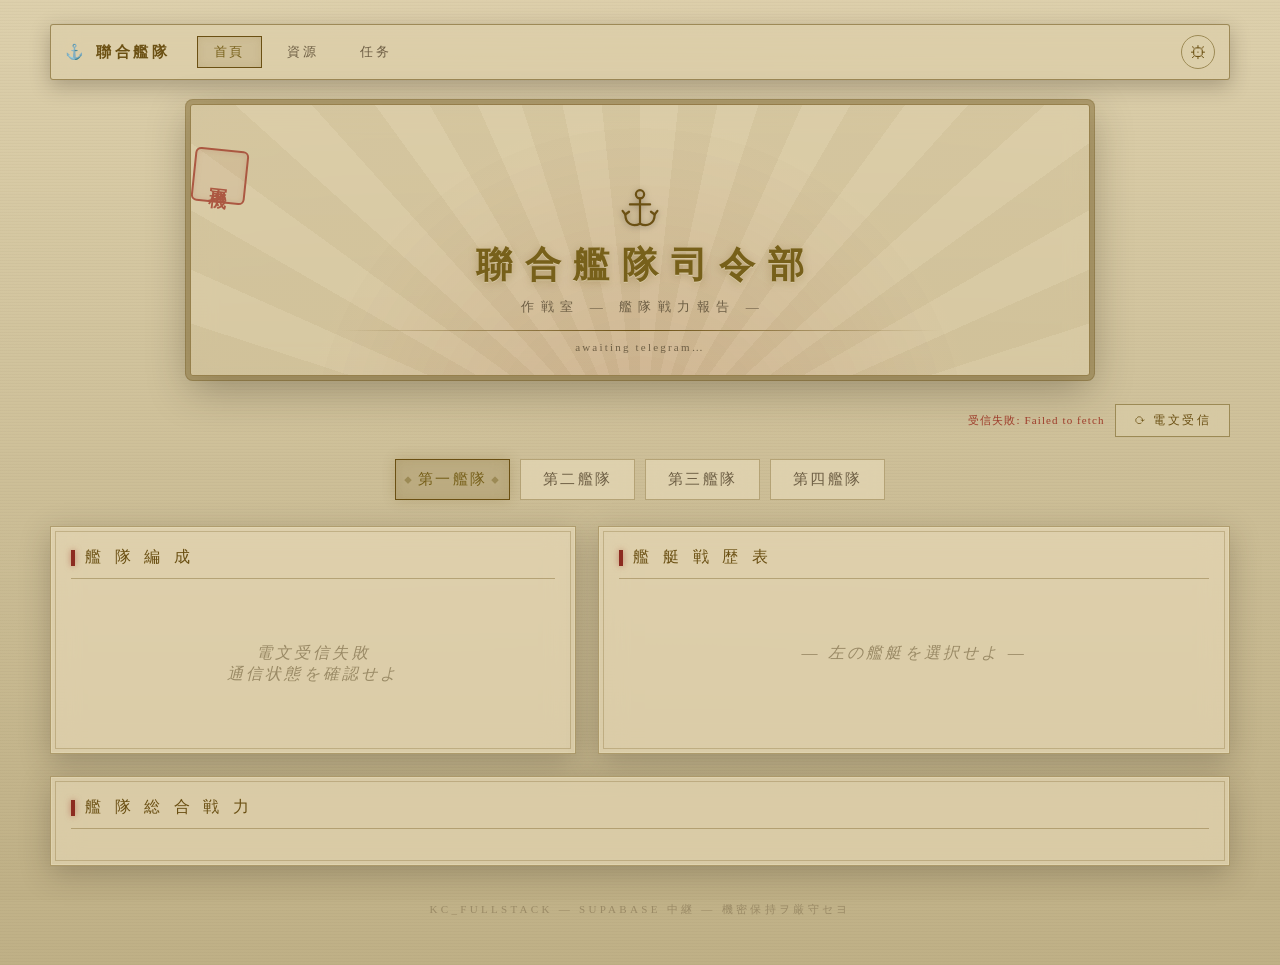
==== commit a95d8227: "feat(frontend): Showa retro military archive style + settings panel (dimmed palette)" ====
--- a/frontend/index.html
+++ b/frontend/index.html
@@ -13,7 +13,7 @@
 
 <div class="header">
   <div class="stamp">軍機</div>
-  <svg class="header-anchor" viewBox="0 0 48 48" fill="none" stroke="#c9a227" stroke-width="2.4" stroke-linecap="round">
+  <svg class="header-anchor" viewBox="0 0 48 48" fill="none" stroke="#6b5013" stroke-width="2.4" stroke-linecap="round">
     <circle cx="24" cy="8" r="4.5"/>
     <line x1="24" y1="12.5" x2="24" y2="40"/>
     <line x1="13" y1="19" x2="35" y2="19"/>
@@ -61,6 +61,7 @@
 
 <script src="assets/js/api.js"></script>
 <script src="assets/js/nav.js"></script>
+<script src="assets/js/settings.js"></script>
 <script src="assets/js/home.js"></script>
 </body>
 </html>
--- a/frontend/assets/css/style.css
+++ b/frontend/assets/css/style.css
@@ -1,47 +1,81 @@
 /* ============================================================
-   聯合艦隊司令部 — 全局样式
+   聯合艦隊司令部 — 全局样式（昭和复古军事档案风格）
    所有页面共用。新增页面时直接复用 .card / .card-title 等组件类。
+   风格要素：泛黄档案纸 / 橄榄军绿 / 朱红印鉴 / 打字机衬线 / 毛玻璃
    ============================================================ */
 :root {
-  --navy-0: #070d18;
-  --navy-1: #0b1424;
-  --navy-2: #111e33;
-  --navy-3: #1a2c47;
-  --brass: #c9a227;
-  --brass-hi: #e8c95a;
-  --brass-dim: #8a742a;
-  --crimson: #9e1b1b;
-  --crimson-hi: #c43d3d;
-  --ivory: #e6ddc4;
-  --ivory-dim: #a99f83;
-  --ink: #d8cfb4;
+  --paper-0: #ddd0ac;
+  --paper-1: #d2c49c;
+  --paper-2: #bfb086;
+  --ink-0: #2b2114;
+  --ink-1: #4a3a24;
+  --olive: #5a5a38;
+  --olive-dim: #7d7d55;
+  --brass: #6b5013;
+  --brass-hi: #77601a;
+  --brass-dim: #9c8a55;
+  --crimson: #8c2b20;
+  --crimson-hi: #a03c2a;
+  --ivory: #2f2617;
+  --ivory-dim: #6e5f45;
+  --ink: #342a1b;
+  --user-page-bg: none;
+  --user-panel-bg: none;
 }
 * { margin: 0; padding: 0; box-sizing: border-box; }
 body {
   font-family: "Noto Serif SC", "Noto Serif JP", "Songti SC", "SimSun", serif;
-  background:
-    radial-gradient(ellipse at 50% -10%, rgba(158,27,27,0.12), transparent 55%),
-    repeating-linear-gradient(0deg, rgba(255,255,255,0.012) 0 1px, transparent 1px 3px),
-    var(--navy-0);
   min-height: 100vh;
   color: var(--ink);
   padding: 24px 16px 48px;
+  background:
+    radial-gradient(ellipse at 50% -10%, rgba(160,48,36,0.08), transparent 55%),
+    repeating-linear-gradient(0deg, rgba(75,58,36,0.03) 0 1px, transparent 1px 3px),
+    linear-gradient(180deg, var(--paper-0), var(--paper-2));
+}
+
+/* ============ 全局背景（用户上传，模糊 + 做旧） ============ */
+body::before {
+  content: ""; position: fixed; inset: -30px; z-index: -2;
+  background-image: var(--user-page-bg);
+  background-size: cover; background-position: center;
+  filter: blur(16px) sepia(0.5) brightness(0.7);
+  transform: scale(1.08);
+  opacity: 0; transition: opacity 0.6s;
+  pointer-events: none;
+}
+body.has-page-bg::before { opacity: 1; }
+body::after {
+  content: ""; position: fixed; inset: 0; z-index: -1;
+  background:
+    repeating-linear-gradient(0deg, rgba(75,58,36,0.035) 0 1px, transparent 1px 3px),
+    linear-gradient(180deg, rgba(221,208,172,0.85), rgba(191,176,134,0.88));
+  pointer-events: none;
 }
 
 /* ============ 顶部导航栏（全站共用，由 nav.js 注入） ============ */
 .site-nav {
   max-width: 1180px; margin: 0 auto 24px;
   display: flex; align-items: center; gap: 8px;
-  border: 1px solid var(--brass-dim); border-radius: 4px;
-  background: linear-gradient(180deg, var(--navy-2), var(--navy-1));
+  border: 1px solid rgba(107,80,19,0.55); border-radius: 3px;
+  background: rgba(221,208,172,0.5);
+  backdrop-filter: blur(14px) saturate(1.05);
+  -webkit-backdrop-filter: blur(14px) saturate(1.05);
   padding: 10px 14px;
-  box-shadow: 0 6px 20px rgba(0,0,0,0.5);
+  box-shadow: 0 6px 20px rgba(43,33,20,0.28), inset 0 0 0 1px rgba(221,208,172,0.3);
   flex-wrap: wrap;
 }
 .site-nav .brand {
-  color: var(--brass-hi); font-weight: 700; letter-spacing: 0.25em;
+  color: var(--brass); font-weight: 700; letter-spacing: 0.25em;
   font-size: 15px; margin-right: 18px; white-space: nowrap;
-  text-shadow: 0 1px 8px rgba(201,162,39,0.35);
+  display: inline-flex; align-items: center; gap: 8px;
+  text-shadow: 0 1px 0 rgba(221,208,172,0.55);
+}
+.site-nav .brand .brand-avatar {
+  width: 28px; height: 28px; border-radius: 50%; object-fit: cover;
+  border: 1px solid var(--brass-dim);
+  box-shadow: 0 0 0 2px rgba(221,208,172,0.65), 0 2px 6px rgba(43,33,20,0.35);
+  filter: sepia(0.35);
 }
 .site-nav a.nav-link {
   font-family: inherit; text-decoration: none; font-size: 13px;
@@ -52,31 +86,56 @@
 .site-nav a.nav-link:hover { color: var(--ivory); border-color: var(--crimson-hi); }
 .site-nav a.nav-link.active {
   color: var(--brass-hi); border-color: var(--brass);
-  background: rgba(201,162,39,0.1);
-  box-shadow: inset 0 0 10px rgba(201,162,39,0.08);
-}
-
-/* ============ 司令部抬头 ============ */
+  background: rgba(107,80,19,0.12);
+  box-shadow: inset 0 0 10px rgba(107,80,19,0.1);
+}
+.nav-gear {
+  margin-left: auto; cursor: pointer;
+  width: 34px; height: 34px; border-radius: 50%;
+  border: 1px solid var(--brass-dim);
+  background: rgba(221,208,172,0.55); color: var(--brass);
+  font-size: 17px; line-height: 1;
+  display: flex; align-items: center; justify-content: center;
+  transition: all 0.25s; font-family: inherit;
+}
+.nav-gear:hover { transform: rotate(60deg); border-color: var(--brass); background: rgba(107,80,19,0.15); }
+
+/* ============ 司令部抬头（首页中央框，支持自定义背景图） ============ */
 .header {
   position: relative; text-align: center; margin: 0 auto 28px;
   max-width: 900px; padding: 28px 20px 22px;
-  border: 1px solid var(--brass-dim);
-  border-radius: 4px;
+  border: 1px solid rgba(107,80,19,0.6);
+  border-radius: 3px;
   background:
-    radial-gradient(circle at 50% 130%, rgba(158,27,27,0.22), transparent 60%),
-    linear-gradient(180deg, var(--navy-2), var(--navy-1));
-  box-shadow: 0 0 0 4px var(--navy-0), 0 0 0 5px var(--brass-dim), 0 12px 40px rgba(0,0,0,0.6);
+    radial-gradient(circle at 50% 130%, rgba(160,48,36,0.14), transparent 60%),
+    rgba(221,208,172,0.5);
+  backdrop-filter: blur(12px) saturate(1.05);
+  -webkit-backdrop-filter: blur(12px) saturate(1.05);
+  box-shadow: 0 0 0 4px rgba(221,208,172,0.22), 0 0 0 5px rgba(107,80,19,0.5), 0 12px 40px rgba(43,33,20,0.35);
   overflow: hidden;
 }
+.header .panel-bg {
+  position: absolute; inset: 0; z-index: 0; pointer-events: none;
+  background-image: var(--user-panel-bg);
+  background-size: cover; background-position: center;
+  filter: sepia(0.35);
+  opacity: 0; transition: opacity 0.6s;
+}
+.header.has-panel-bg .panel-bg { opacity: 1; }
+.header .panel-bg::after {
+  content: ""; position: absolute; inset: 0;
+  background: linear-gradient(180deg, rgba(221,208,172,0.5), rgba(228,213,174,0.72));
+}
+.header > *:not(.panel-bg) { position: relative; z-index: 1; }
 .header::before {
-  content: ""; position: absolute; inset: 0; pointer-events: none;
-  background: repeating-conic-gradient(from -90deg at 50% 135%, rgba(201,162,39,0.05) 0deg 6deg, transparent 6deg 12deg);
-}
-.header-anchor { width: 44px; height: 44px; margin-bottom: 6px; filter: drop-shadow(0 0 6px rgba(201,162,39,0.5)); }
+  content: ""; position: absolute; inset: 0; pointer-events: none; z-index: 1;
+  background: repeating-conic-gradient(from -90deg at 50% 135%, rgba(107,80,19,0.06) 0deg 6deg, transparent 6deg 12deg);
+}
+.header-anchor { width: 44px; height: 44px; margin-bottom: 6px; filter: drop-shadow(0 1px 3px rgba(43,33,20,0.4)); }
 .header h1 {
   color: var(--brass-hi); font-size: clamp(24px, 5vw, 36px);
   letter-spacing: 0.35em; text-indent: 0.35em; font-weight: 700;
-  text-shadow: 0 2px 12px rgba(201,162,39,0.35);
+  text-shadow: 0 1px 0 rgba(221,208,172,0.75), 0 2px 10px rgba(107,80,19,0.3);
 }
 .header .sub {
   color: var(--ivory-dim); font-size: 13px; letter-spacing: 0.5em; text-indent: 0.5em;
@@ -92,8 +151,10 @@
   border-radius: 6px; color: var(--crimson-hi);
   display: flex; align-items: center; justify-content: center;
   font-size: 18px; font-weight: 700; writing-mode: vertical-rl;
-  letter-spacing: 2px; transform: rotate(6deg); opacity: 0.85;
-  text-shadow: 0 0 8px rgba(196,61,61,0.4);
+  letter-spacing: 2px; transform: rotate(6deg); opacity: 0.8;
+  background: rgba(140,43,32,0.06);
+  text-shadow: none;
+  box-shadow: inset 0 0 6px rgba(140,43,32,0.15);
 }
 .updated-tag {
   margin-top: 10px; font-size: 11px; color: var(--ivory-dim); letter-spacing: 0.2em;
@@ -105,8 +166,10 @@
 }
 .fleet-tab {
   padding: 10px 22px; cursor: pointer; user-select: none;
-  background: var(--navy-1); color: var(--ivory-dim);
-  border: 1px solid var(--navy-3);
+  background: rgba(239,227,196,0.5); color: var(--ivory-dim);
+  border: 1px solid rgba(107,80,19,0.35);
+  backdrop-filter: blur(8px);
+  -webkit-backdrop-filter: blur(8px);
   font-family: inherit; font-size: 15px; letter-spacing: 0.15em;
   transition: all 0.25s; position: relative;
 }
@@ -116,14 +179,14 @@
 }
 .fleet-tab::before { left: 8px; } .fleet-tab::after { right: 8px; }
 .fleet-tab.active {
-  background: linear-gradient(180deg, #2a2040, var(--navy-2));
+  background: rgba(107,80,19,0.16);
   border-color: var(--brass); color: var(--brass-hi);
-  box-shadow: 0 0 14px rgba(201,162,39,0.25), inset 0 0 12px rgba(201,162,39,0.08);
+  box-shadow: 0 0 14px rgba(107,80,19,0.2), inset 0 0 12px rgba(107,80,19,0.1);
 }
 .fleet-tab.active::before, .fleet-tab.active::after { opacity: 1; }
 .fleet-tab:hover:not(.active) { border-color: var(--crimson-hi); color: var(--ivory); }
 
-/* ============ 布局与卡片 ============ */
+/* ============ 布局与卡片（半透明毛玻璃档案夹） ============ */
 .main-grid {
   display: grid; grid-template-columns: 5fr 6fr; gap: 22px;
   max-width: 1180px; margin: 0 auto;
@@ -131,94 +194,96 @@
 @media (max-width: 900px) { .main-grid { grid-template-columns: 1fr; } }
 
 .card {
-  background: linear-gradient(180deg, var(--navy-1), var(--navy-2));
-  border: 1px solid var(--navy-3);
+  background: rgba(239,227,196,0.52);
+  backdrop-filter: blur(14px) saturate(1.05);
+  -webkit-backdrop-filter: blur(14px) saturate(1.05);
+  border: 1px solid rgba(107,80,19,0.4);
   padding: 20px; position: relative;
-  box-shadow: 0 8px 28px rgba(0,0,0,0.5);
+  box-shadow: 0 8px 28px rgba(43,33,20,0.25), inset 0 0 0 1px rgba(239,227,196,0.3);
 }
 .card::before {
   content: ""; position: absolute; inset: 4px; pointer-events: none;
-  border: 1px solid rgba(201,162,39,0.18);
+  border: 1px solid rgba(107,80,19,0.25);
 }
 .card-title {
   color: var(--brass); font-size: 16px; letter-spacing: 0.3em;
   margin-bottom: 16px; padding-bottom: 10px;
-  border-bottom: 1px solid var(--navy-3);
+  border-bottom: 1px solid rgba(107,80,19,0.35);
   display: flex; align-items: center; gap: 10px;
 }
-.card-title .bar { width: 4px; height: 16px; background: var(--crimson); box-shadow: 0 0 8px rgba(158,27,27,0.6); }
+.card-title .bar { width: 4px; height: 16px; background: var(--crimson); box-shadow: 0 0 6px rgba(160,48,36,0.5); }
 
 /* ============ 舰娘列表 ============ */
 .ship-list { display: flex; flex-direction: column; gap: 10px; }
 .ship-item {
   display: grid; grid-template-columns: 44px 1fr auto; align-items: center; gap: 12px;
   padding: 10px 12px; cursor: pointer;
-  background: rgba(26,44,71,0.45); border: 1px solid transparent; border-left: 3px solid var(--brass-dim);
+  background: rgba(191,176,134,0.4); border: 1px solid transparent; border-left: 3px solid var(--brass-dim);
   transition: all 0.2s;
 }
-.ship-item:hover { background: rgba(26,44,71,0.8); border-left-color: var(--crimson-hi); }
-.ship-item.selected { border-color: var(--brass); border-left-color: var(--brass); background: rgba(201,162,39,0.08); }
+.ship-item:hover { background: rgba(191,176,134,0.65); border-left-color: var(--crimson-hi); }
+.ship-item.selected { border-color: var(--brass); border-left-color: var(--brass); background: rgba(107,80,19,0.12); }
 .ship-pos {
   width: 38px; height: 38px; border: 1px solid var(--brass-dim); border-radius: 50%;
   display: flex; align-items: center; justify-content: center;
   color: var(--brass); font-size: 15px; font-weight: 700;
-  background: radial-gradient(circle, rgba(201,162,39,0.12), transparent 70%);
-}
-.ship-item.selected .ship-pos { background: var(--brass); color: var(--navy-0); }
+  background: radial-gradient(circle, rgba(107,80,19,0.15), transparent 70%);
+}
+.ship-item.selected .ship-pos { background: var(--brass); color: var(--paper-0); }
 .ship-name { font-weight: 700; color: var(--ivory); font-size: 15px; letter-spacing: 0.05em; }
 .ship-meta { font-size: 11px; color: var(--ivory-dim); margin-top: 3px; display: flex; gap: 10px; align-items: center; flex-wrap: wrap; }
-.hp-bar { width: 90px; height: 5px; background: #0a1220; border: 1px solid var(--navy-3); }
-.hp-fill { height: 100%; background: linear-gradient(90deg, #2e7d32, #66bb6a); }
-.hp-fill.hurt { background: linear-gradient(90deg, #b28704, #e0b93c); }
-.hp-fill.crit { background: linear-gradient(90deg, #8b1a1a, #c43d3d); }
+.hp-bar { width: 90px; height: 5px; background: rgba(75,58,36,0.2); border: 1px solid rgba(107,80,19,0.35); }
+.hp-fill { height: 100%; background: linear-gradient(90deg, #4a6b35, #7a9a55); }
+.hp-fill.hurt { background: linear-gradient(90deg, #a07d10, #c9a63c); }
+.hp-fill.crit { background: linear-gradient(90deg, #8b2418, #a03c2a); }
 .ship-right { text-align: right; display: flex; flex-direction: column; gap: 4px; align-items: flex-end; }
 .ship-lv { color: var(--brass-hi); font-weight: 700; font-size: 14px; letter-spacing: 0.05em; }
 .cond-badge {
   display: inline-block; padding: 1px 10px; font-size: 11px; letter-spacing: 0.1em;
   border: 1px solid;
 }
-.cond-sparkle { color: var(--brass-hi); border-color: var(--brass); background: rgba(201,162,39,0.15); }
-.cond-green { color: #7cc47f; border-color: #3f6b41; background: rgba(60,120,60,0.12); }
-.cond-normal { color: var(--ivory-dim); border-color: var(--navy-3); }
-.cond-orange { color: #e0a13c; border-color: #8a5c14; background: rgba(180,120,30,0.12); }
-.cond-red { color: var(--crimson-hi); border-color: var(--crimson); background: rgba(158,27,27,0.18); }
+.cond-sparkle { color: var(--brass-hi); border-color: var(--brass); background: rgba(107,80,19,0.15); }
+.cond-green { color: #4a6b35; border-color: #6b8a55; background: rgba(90,120,70,0.14); }
+.cond-normal { color: var(--ivory-dim); border-color: rgba(107,80,19,0.35); }
+.cond-orange { color: #96660f; border-color: #b08a30; background: rgba(176,138,48,0.15); }
+.cond-red { color: var(--crimson-hi); border-color: var(--crimson); background: rgba(160,48,36,0.14); }
 
 /* ============ 详情 / 雷达图 ============ */
 .radar-container { display: flex; justify-content: center; }
 .stats-grid { display: grid; grid-template-columns: repeat(4, 1fr); gap: 8px; margin-top: 14px; }
 @media (max-width: 480px) { .stats-grid { grid-template-columns: repeat(2, 1fr); } }
 .stat-box {
-  background: rgba(26,44,71,0.5); padding: 9px 6px; text-align: center;
+  background: rgba(191,176,134,0.45); padding: 9px 6px; text-align: center;
   border-top: 2px solid var(--brass-dim);
 }
 .stat-label { font-size: 11px; color: var(--ivory-dim); letter-spacing: 0.2em; }
 .stat-value { font-size: 20px; font-weight: 700; color: var(--ivory); margin-top: 3px; }
 .stat-max { font-size: 10px; color: var(--brass-dim); }
-.modernized { color: #7cc47f; }
+.modernized { color: #4a6b35; }
 
 .dossier {
   margin-top: 16px; padding: 12px 14px;
-  background: rgba(26,44,71,0.4); border: 1px dashed var(--brass-dim);
+  background: rgba(191,176,134,0.4); border: 1px dashed var(--brass-dim);
   font-size: 12px; color: var(--ivory-dim); line-height: 2;
 }
 .dossier b { color: var(--ivory); font-weight: 600; }
 .equip-row { display: flex; gap: 8px; margin-top: 6px; flex-wrap: wrap; }
 .equip-slot {
   min-width: 46px; height: 40px; padding: 0 6px;
-  border: 1px solid var(--navy-3); background: var(--navy-0);
+  border: 1px solid rgba(107,80,19,0.3); background: rgba(221,208,172,0.55);
   display: flex; flex-direction: column; align-items: center; justify-content: center;
-  font-size: 10px; color: #566;
+  font-size: 10px; color: #8a7a58;
 }
 .equip-slot.filled { border-color: var(--brass-dim); color: var(--brass); }
 .equip-slot .cap { font-size: 9px; color: var(--ivory-dim); }
 
-.empty-slot { text-align: center; padding: 48px 20px; color: #4a5568; font-style: italic; letter-spacing: 0.2em; }
+.empty-slot { text-align: center; padding: 48px 20px; color: #9a8a66; font-style: italic; letter-spacing: 0.2em; }
 
 /* ============ 舰队总览 ============ */
 .bottom-card { max-width: 1180px; margin: 22px auto 0; }
 .fleet-summary { display: grid; grid-template-columns: repeat(auto-fit, minmax(110px, 1fr)); gap: 10px; }
 .summary-item {
-  background: rgba(26,44,71,0.45); padding: 13px 8px; text-align: center;
+  background: rgba(191,176,134,0.45); padding: 13px 8px; text-align: center;
   border-bottom: 2px solid var(--crimson);
 }
 .summary-label { font-size: 11px; color: var(--ivory-dim); letter-spacing: 0.15em; }
@@ -231,14 +296,236 @@
 }
 .ctrl-btn {
   font-family: inherit; cursor: pointer; font-size: 12px; letter-spacing: 0.2em;
-  padding: 7px 18px; background: var(--navy-1); color: var(--brass);
+  padding: 7px 18px; background: rgba(221,208,172,0.55); color: var(--brass);
   border: 1px solid var(--brass-dim); transition: all 0.2s;
-}
-.ctrl-btn:hover { background: rgba(201,162,39,0.12); border-color: var(--brass); }
+  backdrop-filter: blur(8px);
+  -webkit-backdrop-filter: blur(8px);
+}
+.ctrl-btn:hover { background: rgba(107,80,19,0.15); border-color: var(--brass); }
 .status-line { font-size: 11px; color: var(--ivory-dim); letter-spacing: 0.1em; }
 .status-line.err { color: var(--crimson-hi); }
 
 .footer {
-  text-align: center; margin-top: 36px; font-size: 11px; color: #3d4a5e;
+  text-align: center; margin-top: 36px; font-size: 11px; color: #9a8a66;
   letter-spacing: 0.3em;
 }
+
+/* ============ 资源页：下拉菜单 ============ */
+.res-menu-bar {
+  max-width: 1180px; margin: 0 auto 22px;
+  display: flex; align-items: center; gap: 12px;
+}
+.res-select {
+  font-family: inherit; font-size: 14px; letter-spacing: 0.15em;
+  padding: 8px 34px 8px 16px;
+  background: rgba(221,208,172,0.65); color: var(--brass-hi);
+  border: 1px solid var(--brass-dim); cursor: pointer;
+  appearance: none;
+  background-image: linear-gradient(45deg, transparent 50%, var(--brass) 50%),
+                    linear-gradient(135deg, var(--brass) 50%, transparent 50%);
+  background-position: calc(100% - 18px) 55%, calc(100% - 12px) 55%;
+  background-size: 6px 6px;
+  background-repeat: no-repeat;
+}
+.res-select:hover, .res-select:focus { border-color: var(--brass); outline: none; }
+.res-select option { background: var(--paper-0); color: var(--ivory); }
+
+/* ============ 资源页：上下布局 ============ */
+.res-grid {
+  display: grid; grid-template-columns: 5fr 6fr; gap: 22px;
+  max-width: 1180px; margin: 0 auto;
+}
+@media (max-width: 900px) { .res-grid { grid-template-columns: 1fr; } }
+
+/* ============ 日历表格 ============ */
+.cal-head {
+  display: flex; align-items: center; justify-content: center; gap: 10px;
+  margin-bottom: 14px;
+}
+.cal-head select {
+  font-family: inherit; font-size: 14px; letter-spacing: 0.1em;
+  padding: 5px 10px; background: rgba(221,208,172,0.75); color: var(--ivory);
+  border: 1px solid rgba(107,80,19,0.4); cursor: pointer;
+}
+.cal-head select:focus { border-color: var(--brass); outline: none; }
+.cal-nav-btn {
+  font-family: inherit; cursor: pointer; font-size: 13px;
+  width: 30px; height: 30px;
+  background: rgba(221,208,172,0.55); color: var(--brass);
+  border: 1px solid var(--brass-dim); transition: all 0.2s;
+}
+.cal-nav-btn:hover { background: rgba(107,80,19,0.15); border-color: var(--brass); }
+.cal-table { width: 100%; border-collapse: collapse; table-layout: fixed; }
+.cal-table th {
+  font-size: 11px; color: var(--ivory-dim); letter-spacing: 0.15em;
+  font-weight: 400; padding: 6px 0;
+  border-bottom: 1px solid rgba(107,80,19,0.35);
+}
+.cal-table td {
+  text-align: center; padding: 0; height: 42px;
+}
+.cal-day {
+  display: inline-flex; flex-direction: column; align-items: center; justify-content: center;
+  width: 100%; height: 40px; cursor: pointer; user-select: none;
+  font-size: 14px; color: var(--ivory);
+  border: 1px solid transparent; transition: all 0.15s; position: relative;
+}
+.cal-day:hover { border-color: var(--crimson-hi); }
+.cal-day.other-month { color: #a89878; }
+.cal-day.today { color: var(--brass-hi); font-weight: 700; }
+.cal-day.today::after {
+  content: ""; position: absolute; inset: 3px;
+  border: 1px dashed var(--brass-dim); pointer-events: none;
+}
+.cal-day.selected {
+  background: rgba(107,80,19,0.18); border-color: var(--brass);
+  color: var(--brass-hi); font-weight: 700;
+}
+.cal-day .dot {
+  width: 5px; height: 5px; border-radius: 50%;
+  background: var(--crimson-hi); margin-top: 2px;
+  box-shadow: 0 0 4px rgba(184,68,47,0.6);
+}
+.cal-day .dot.none { visibility: hidden; }
+
+/* ============ 柱形图组 ============ */
+.charts-grid {
+  display: grid; grid-template-columns: 1fr 1fr; gap: 14px;
+}
+@media (max-width: 480px) { .charts-grid { grid-template-columns: 1fr; } }
+.mini-chart {
+  background: rgba(191,176,134,0.4); border: 1px solid rgba(107,80,19,0.3);
+  padding: 10px 12px 12px;
+}
+.mini-chart-head {
+  display: flex; align-items: center; justify-content: space-between;
+  margin-bottom: 8px;
+}
+.mini-chart-title {
+  font-size: 13px; color: var(--brass); letter-spacing: 0.25em;
+}
+.range-switch { display: flex; gap: 4px; }
+.range-btn {
+  font-family: inherit; cursor: pointer; font-size: 10px; letter-spacing: 0.1em;
+  padding: 2px 8px; background: rgba(221,208,172,0.65); color: var(--ivory-dim);
+  border: 1px solid rgba(107,80,19,0.3); transition: all 0.15s;
+}
+.range-btn:hover { color: var(--ivory); }
+.range-btn.active {
+  color: var(--brass-hi); border-color: var(--brass);
+  background: rgba(107,80,19,0.15);
+}
+.mini-chart svg { display: block; width: 100%; height: auto; }
+.mini-chart-empty {
+  font-size: 11px; color: #9a8a66; text-align: center; padding: 18px 0;
+  letter-spacing: 0.15em;
+}
+
+/* ============ 建造记录表 ============ */
+.build-table-wrap { max-width: 1180px; margin: 22px auto 0; overflow-x: auto; }
+.build-table { width: 100%; border-collapse: collapse; font-size: 13px; }
+.build-table th {
+  color: var(--brass); font-weight: 400; letter-spacing: 0.15em;
+  padding: 9px 10px; border-bottom: 1px solid var(--brass-dim);
+  white-space: nowrap; text-align: center; font-size: 12px;
+}
+.build-table td {
+  padding: 9px 10px; text-align: center;
+  border-bottom: 1px solid rgba(107,80,19,0.25);
+  color: var(--ivory); white-space: nowrap;
+}
+.build-table tr:hover td { background: rgba(191,176,134,0.5); }
+.build-type-badge {
+  display: inline-block; padding: 1px 10px; font-size: 11px;
+  letter-spacing: 0.1em; border: 1px solid;
+}
+.bt-normal { color: var(--ivory-dim); border-color: rgba(107,80,19,0.35); }
+.bt-large { color: var(--brass-hi); border-color: var(--brass); background: rgba(107,80,19,0.12); }
+.speedup-yes { color: var(--crimson-hi); }
+.speedup-no { color: var(--ivory-dim); }
+.build-result { color: var(--brass-hi); font-weight: 700; letter-spacing: 0.05em; }
+.res-date-label {
+  font-size: 12px; color: var(--ivory-dim); letter-spacing: 0.15em;
+  margin-bottom: 12px;
+}
+.res-date-label b { color: var(--brass-hi); font-weight: 700; }
+
+/* ============================================================
+   设置面板（右上角齿轮 → 档案室设定）
+   ============================================================ */
+.kc-modal-overlay {
+  position: fixed; inset: 0; z-index: 1000;
+  background: rgba(43,33,20,0.45);
+  backdrop-filter: blur(4px);
+  -webkit-backdrop-filter: blur(4px);
+  display: flex; align-items: flex-start; justify-content: center;
+  padding: 6vh 16px 40px; overflow-y: auto;
+}
+.kc-settings-panel {
+  width: 100%; max-width: 560px;
+  background: rgba(221,208,172,0.9);
+  backdrop-filter: blur(18px) saturate(1.05);
+  -webkit-backdrop-filter: blur(18px) saturate(1.05);
+  border: 1px solid rgba(107,80,19,0.6);
+  box-shadow: 0 0 0 4px rgba(221,208,172,0.18), 0 0 0 5px rgba(107,80,19,0.45), 0 24px 60px rgba(43,33,20,0.45);
+  padding: 24px 26px 28px; position: relative;
+  color: var(--ink);
+}
+.kc-settings-panel::before {
+  content: ""; position: absolute; inset: 5px; pointer-events: none;
+  border: 1px solid rgba(107,80,19,0.3);
+}
+.kc-settings-head {
+  display: flex; align-items: center; justify-content: space-between;
+  border-bottom: 2px solid var(--brass); padding-bottom: 10px; margin-bottom: 18px;
+}
+.kc-settings-head h2 {
+  font-size: 17px; color: var(--brass); letter-spacing: 0.3em; font-weight: 700;
+}
+.kc-settings-close {
+  font-family: inherit; cursor: pointer; font-size: 14px;
+  width: 30px; height: 30px; border: 1px solid var(--crimson);
+  background: rgba(160,48,36,0.08); color: var(--crimson-hi);
+  transition: all 0.2s;
+}
+.kc-settings-close:hover { background: rgba(160,48,36,0.2); }
+.kc-sec { margin-bottom: 22px; }
+.kc-sec-title {
+  font-size: 13px; color: var(--brass-hi); letter-spacing: 0.25em;
+  border-left: 4px solid var(--crimson); padding-left: 10px; margin-bottom: 12px;
+}
+.kc-field-row { display: flex; align-items: center; gap: 10px; flex-wrap: wrap; }
+.kc-input {
+  font-family: inherit; font-size: 14px; letter-spacing: 0.1em;
+  flex: 1; min-width: 160px; padding: 8px 12px;
+  background: rgba(240,232,210,0.7); color: var(--ink-0);
+  border: 1px solid var(--brass-dim);
+}
+.kc-input:focus { outline: none; border-color: var(--brass); box-shadow: 0 0 0 2px rgba(107,80,19,0.15); }
+.kc-btn {
+  font-family: inherit; cursor: pointer; font-size: 12px; letter-spacing: 0.2em;
+  padding: 8px 16px; background: rgba(221,208,172,0.75); color: var(--brass);
+  border: 1px solid var(--brass-dim); transition: all 0.2s;
+}
+.kc-btn:hover { background: rgba(107,80,19,0.15); border-color: var(--brass); }
+.kc-btn.primary { background: var(--brass); color: var(--paper-0); border-color: var(--brass); }
+.kc-btn.primary:hover { background: var(--brass-hi); }
+.kc-btn:disabled { opacity: 0.5; cursor: default; }
+.kc-hint { font-size: 11px; color: var(--ivory-dim); letter-spacing: 0.08em; margin-top: 8px; line-height: 1.8; }
+.kc-status { font-size: 11px; letter-spacing: 0.1em; margin-top: 6px; min-height: 14px; color: var(--ivory-dim); }
+.kc-status.ok { color: #4a6b35; }
+.kc-status.err { color: var(--crimson-hi); }
+
+/* 预览框：横版完整横显，纵版竖显 */
+.kc-preview {
+  margin-top: 12px; border: 1px dashed var(--brass-dim);
+  background: rgba(191,176,134,0.35);
+  display: flex; align-items: center; justify-content: center;
+  padding: 10px; min-height: 60px;
+}
+.kc-preview .ph { font-size: 11px; color: #9a8a66; letter-spacing: 0.2em; }
+.kc-preview img { display: block; object-fit: contain; filter: sepia(0.15); }
+.kc-preview.landscape img { width: 100%; height: auto; max-height: 260px; }
+.kc-preview.portrait img { height: 240px; width: auto; max-width: 100%; }
+.kc-preview.avatar { border-style: solid; }
+.kc-preview.avatar img { width: 88px; height: 88px; border-radius: 50%; object-fit: cover; border: 2px solid var(--brass-dim); }
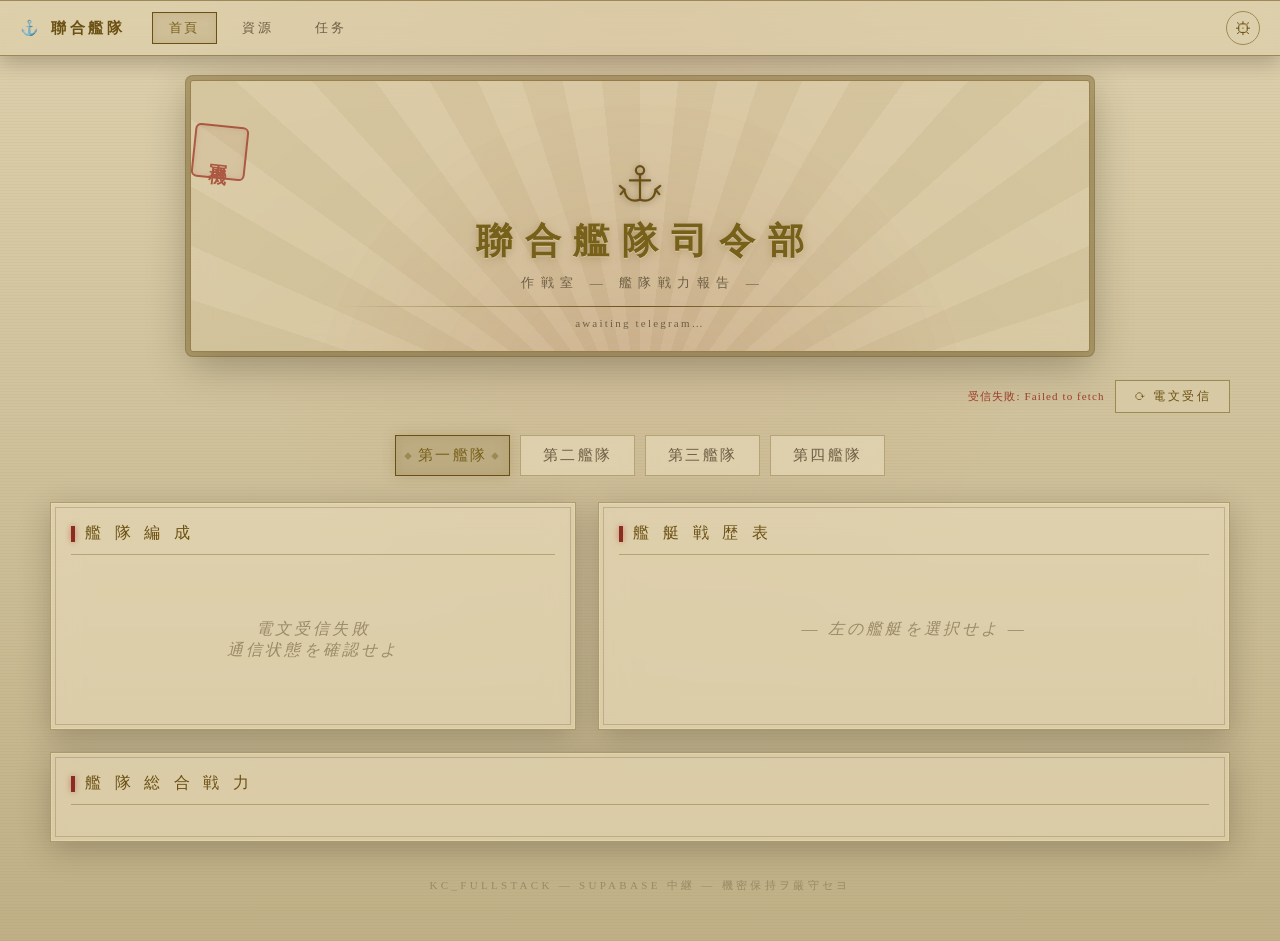
==== commit 5e188709: "feat: 图片本地长驻+定期回源、图片清除、司令部名可配置、导航全宽、锚钩修正" ====
--- a/frontend/index.html
+++ b/frontend/index.html
@@ -17,8 +17,9 @@
     <circle cx="24" cy="8" r="4.5"/>
     <line x1="24" y1="12.5" x2="24" y2="40"/>
     <line x1="13" y1="19" x2="35" y2="19"/>
-    <path d="M8 30 C8 40 16 44 24 40 C32 44 40 40 40 30"/>
-    <path d="M8 30 L5 26 M8 30 L12 27 M40 30 L43 26 M40 30 L36 27"/>
+    <path d="M24 40 C15 43 8 39 7 29"/>
+    <path d="M24 40 C33 43 40 39 41 29"/>
+    <path d="M7 29 L2 25 M7 29 L3 34 M41 29 L46 25 M41 29 L45 34"/>
   </svg>
   <h1>聯合艦隊司令部</h1>
   <div class="sub">作戦室 ― 艦隊戦力報告 ―</div>
--- a/frontend/assets/css/style.css
+++ b/frontend/assets/css/style.css
@@ -34,34 +34,28 @@
     linear-gradient(180deg, var(--paper-0), var(--paper-2));
 }
 
-/* ============ 全局背景（用户上传，模糊 + 做旧） ============ */
+/* ============ 全局背景（用户上传，原图直出；毛玻璃由卡片自身承担） ============ */
 body::before {
-  content: ""; position: fixed; inset: -30px; z-index: -2;
+  content: ""; position: fixed; z-index: -2;
+  top: 0; left: 0;
+  width: 100vw; height: 100vh;
+  height: 100lvh;  /* 稳定视口高度：地址栏收起/展开时背景不跳动 */
   background-image: var(--user-page-bg);
   background-size: cover; background-position: center;
-  filter: blur(16px) sepia(0.5) brightness(0.7);
-  transform: scale(1.08);
   opacity: 0; transition: opacity 0.6s;
   pointer-events: none;
 }
 body.has-page-bg::before { opacity: 1; }
-body::after {
-  content: ""; position: fixed; inset: 0; z-index: -1;
-  background:
-    repeating-linear-gradient(0deg, rgba(75,58,36,0.035) 0 1px, transparent 1px 3px),
-    linear-gradient(180deg, rgba(221,208,172,0.85), rgba(191,176,134,0.88));
-  pointer-events: none;
-}
 
 /* ============ 顶部导航栏（全站共用，由 nav.js 注入） ============ */
 .site-nav {
-  max-width: 1180px; margin: 0 auto 24px;
+  max-width: none; margin: -24px -16px 24px;
   display: flex; align-items: center; gap: 8px;
-  border: 1px solid rgba(107,80,19,0.55); border-radius: 3px;
+  border: 1px solid rgba(107,80,19,0.55); border-left: none; border-right: none; border-radius: 0;
   background: rgba(221,208,172,0.5);
   backdrop-filter: blur(14px) saturate(1.05);
   -webkit-backdrop-filter: blur(14px) saturate(1.05);
-  padding: 10px 14px;
+  padding: 10px 20px;
   box-shadow: 0 6px 20px rgba(43,33,20,0.28), inset 0 0 0 1px rgba(221,208,172,0.3);
   flex-wrap: wrap;
 }
@@ -122,10 +116,6 @@
   opacity: 0; transition: opacity 0.6s;
 }
 .header.has-panel-bg .panel-bg { opacity: 1; }
-.header .panel-bg::after {
-  content: ""; position: absolute; inset: 0;
-  background: linear-gradient(180deg, rgba(221,208,172,0.5), rgba(228,213,174,0.72));
-}
 .header > *:not(.panel-bg) { position: relative; z-index: 1; }
 .header::before {
   content: ""; position: absolute; inset: 0; pointer-events: none; z-index: 1;
@@ -510,6 +500,8 @@
 .kc-btn:hover { background: rgba(107,80,19,0.15); border-color: var(--brass); }
 .kc-btn.primary { background: var(--brass); color: var(--paper-0); border-color: var(--brass); }
 .kc-btn.primary:hover { background: var(--brass-hi); }
+.kc-btn.danger { color: var(--crimson-hi); border-color: var(--crimson); }
+.kc-btn.danger:hover { background: rgba(140,43,32,0.14); border-color: var(--crimson-hi); }
 .kc-btn:disabled { opacity: 0.5; cursor: default; }
 .kc-hint { font-size: 11px; color: var(--ivory-dim); letter-spacing: 0.08em; margin-top: 8px; line-height: 1.8; }
 .kc-status { font-size: 11px; letter-spacing: 0.1em; margin-top: 6px; min-height: 14px; color: var(--ivory-dim); }
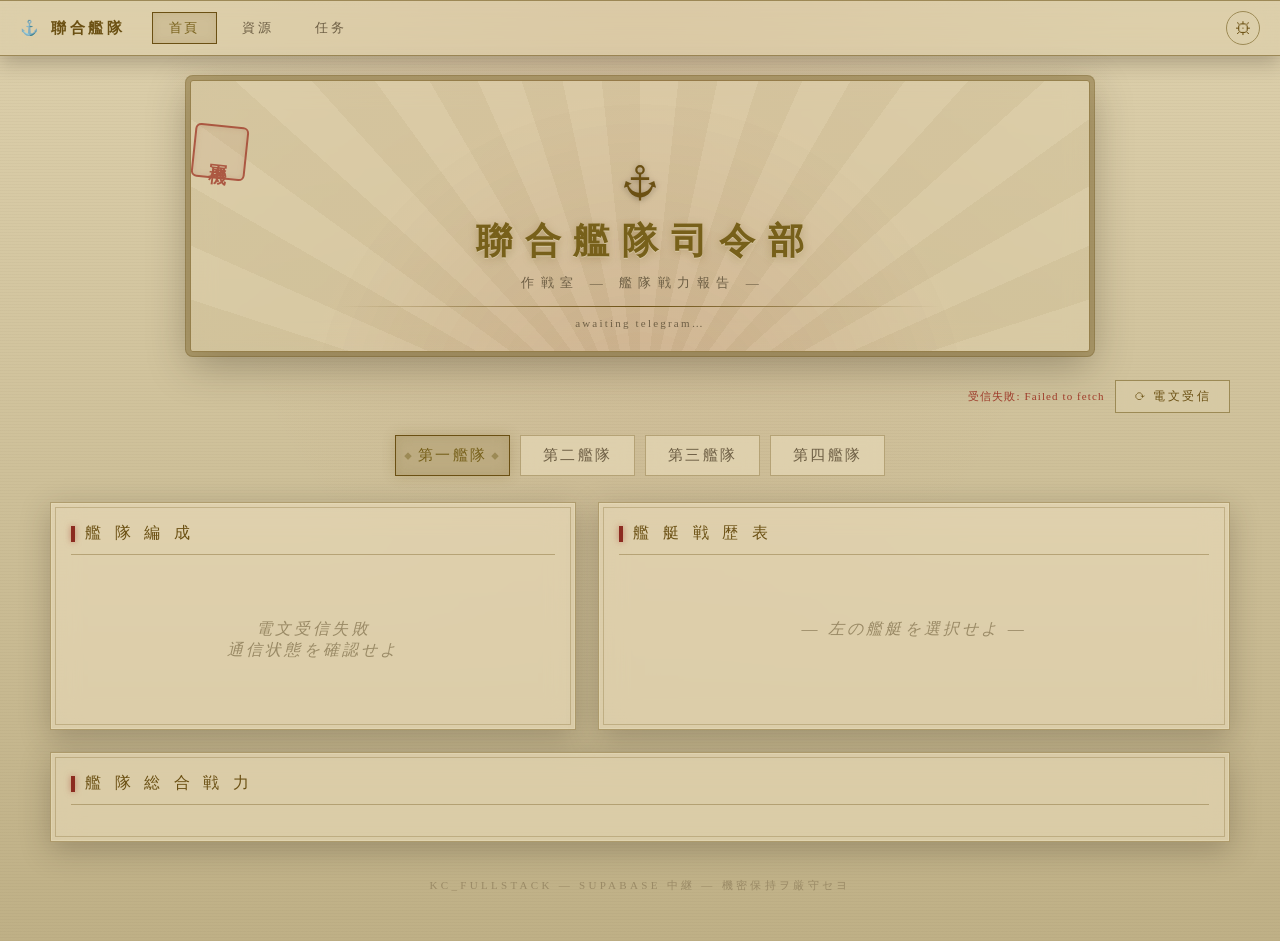
==== commit d7d797bb: "feat(frontend): 回源间隔改2分钟、同步状态按实序显示、船锚换实心钩爪样式" ====
--- a/frontend/index.html
+++ b/frontend/index.html
@@ -13,13 +13,9 @@
 
 <div class="header">
   <div class="stamp">軍機</div>
-  <svg class="header-anchor" viewBox="0 0 48 48" fill="none" stroke="#6b5013" stroke-width="2.4" stroke-linecap="round">
-    <circle cx="24" cy="8" r="4.5"/>
-    <line x1="24" y1="12.5" x2="24" y2="40"/>
-    <line x1="13" y1="19" x2="35" y2="19"/>
-    <path d="M24 40 C15 43 8 39 7 29"/>
-    <path d="M24 40 C33 43 40 39 41 29"/>
-    <path d="M7 29 L2 25 M7 29 L3 34 M41 29 L46 25 M41 29 L45 34"/>
+  <svg class="header-anchor" viewBox="0 0 48 48">
+    <circle cx="24" cy="7.5" r="4" fill="none" stroke="#6b5013" stroke-width="2.4"/>
+    <path fill="#6b5013" d="M22.8 12 L25.2 12 L25.2 15.5 L34 15.5 L34 18.5 L25.2 18.5 L25.2 32.5 C30.5 32 35 29 36.5 24 L33 22.5 L39.5 19.5 L41.5 27 L38 26 C36 33.5 30.5 37 25.2 37.5 L25.2 41 L22.8 41 L22.8 37.5 C17.5 37 12 33.5 10 26 L6.5 27 L8.5 19.5 L15 22.5 L11.5 24 C13 29 17.5 32 22.8 32.5 L22.8 18.5 L14 18.5 L14 15.5 L22.8 15.5 Z"/>
   </svg>
   <h1>聯合艦隊司令部</h1>
   <div class="sub">作戦室 ― 艦隊戦力報告 ―</div>
